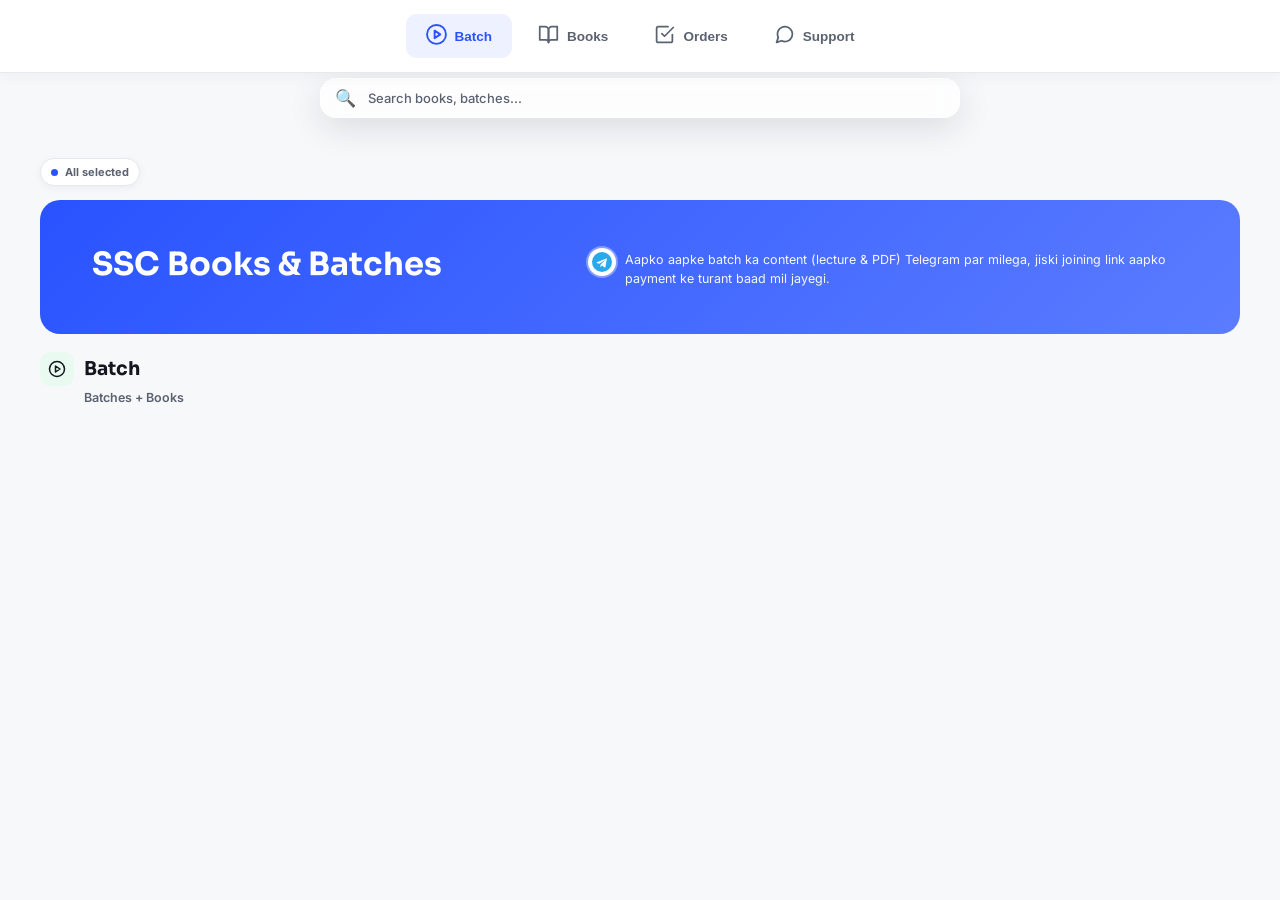
==== index.html @ dd2d9bef "Universal update" ====
<!DOCTYPE html>

<html lang="en">
<head>
<meta charset="utf-8"/>
<meta content="width=device-width, initial-scale=1.0" name="viewport"/>
<title>Sample — App Nav</title>
<link href="https://fonts.googleapis.com" rel="preconnect"/>
<link href="https://fonts.googleapis.com/css2?family=Sora:wght@600;700;800&amp;family=Inter:wght@400;500;600;700&amp;display=swap" rel="stylesheet"/>
<style>
  :root{
    --bg:#f7f8fa; --ink:#14171f; --sub:#5b6270;
    --indigo:#2953ff; --emerald:#12b76a; --line:#e7e9ee; --card:#ffffff;
  }
  *{box-sizing:border-box;}
  body{margin:0;background:var(--bg);color:var(--ink);font-family:'Inter',sans-serif;padding-bottom:76px;}
  h1,h2,h3{font-family:'Sora',sans-serif;}

  .page{display:none; max-width:520px; margin:0 auto; padding:22px 16px;}
  .page.active{display:block;}

  /* HOME */
  .hero{
    background:linear-gradient(135deg,var(--indigo),#5b7cff);
    border-radius:20px; padding:26px 20px; color:#fff; margin-bottom:18px;
  }
  .hero h1{font-size:22px;margin:0 0 6px;}
  .hero p{font-size:13px;opacity:0.9;margin:0;}
  .hero-note{display:flex;align-items:flex-start;gap:9px;margin-top:2px;}
  .hero-note .hero-note-icon{
    width:28px;height:28px;flex-shrink:0;border-radius:50%;
    background:#fff;display:flex;align-items:center;justify-content:center;
    box-shadow:0 0 0 2px rgba(255,255,255,.35);
  }
  .hero-note .hero-note-icon svg{width:20px;height:20px;display:block;}
  .hero-note span{font-size:12.5px;line-height:1.5;opacity:0.95;padding-top:3px;}
  .quick-row{display:flex;gap:10px;margin-top:16px;}
  .quick-card{
    flex:1; background:#fff; border:1px solid var(--line); border-radius:14px;
    padding:14px; text-align:center; text-decoration:none; color:var(--ink);
  }
  .quick-card .n{font-family:'Sora',sans-serif;font-weight:800;font-size:20px;}
  .quick-card .l{font-size:11px;color:var(--sub);font-weight:600;}

  /* SECTION HEAD */
  .section-head{display:flex;align-items:center;gap:10px;margin-bottom:4px;}
  .icon-badge{width:34px;height:34px;border-radius:10px;display:flex;align-items:center;justify-content:center;font-size:16px;flex-shrink:0;}
  .icon-badge.books{background:#eef1ff;}
  .icon-badge.batches{background:#e9faf1;}
  .icon-badge.orders{background:#fff3e0;color:#c2410c;}
  .order-card{background:#fff;border:1px solid var(--line);border-radius:14px;padding:12px;margin-bottom:10px;}
  .order-card .row{display:flex;gap:10px;}
  .order-card .thumb{width:42px;height:42px;border-radius:10px;background:#eef1ff;display:flex;align-items:center;justify-content:center;flex-shrink:0;color:var(--indigo);}
  .order-card .info{flex:1;min-width:0;}
  .order-card .info .n{font-size:13px;font-weight:700;white-space:nowrap;overflow:hidden;text-overflow:ellipsis;}
  .order-card .info .m{font-size:11.5px;color:var(--sub);margin-top:2px;}
  .order-pill{font-size:10.5px;font-weight:700;padding:4px 10px;border-radius:20px;height:fit-content;white-space:nowrap;}
  .order-pill.pending{background:#FEF3C7;color:#92400E;}
  .order-pill.approved{background:#D1FAE5;color:#047857;}
  .order-pill.rejected{background:#FEE2E2;color:#991B1B;}
  .order-join-btn{width:100%;margin-top:10px;background:var(--indigo);color:#fff;border:none;display:flex;align-items:center;justify-content:center;gap:6px;font-size:12.5px;font-weight:700;padding:9px;border-radius:10px;text-decoration:none;font-family:'Sora',sans-serif;}
  .section-head h2{font-size:19px;margin:0;}
  .section-sub{font-size:12.5px;color:var(--sub);font-weight:600;margin:2px 0 14px 44px;}

  .grid{display:grid;grid-template-columns:repeat(auto-fill,minmax(170px,1fr));gap:14px;}
  .card{background:var(--card);border:1px solid var(--line);border-radius:16px;overflow:hidden;box-shadow:0 1px 2px rgba(20,23,31,0.04);}
  .card img{width:100%;aspect-ratio:5/7;object-fit:cover;display:block;}
  .card.wide img{aspect-ratio:16/9;}
  .body{padding:12px 14px 14px;}
  .by{display:none;}
  .card h3{display:none;}
  .price-row{display:flex;align-items:center;justify-content:space-between;margin-bottom:10px;}
  .price{font-family:'Sora',sans-serif;font-weight:800;font-size:17px;}
  .price.b{color:var(--indigo);}
  .price.t{color:var(--emerald);}
  .btn-row{display:flex;gap:6px;}
  .btn{flex:1;text-align:center;text-decoration:none;font-size:12px;font-weight:700;padding:9px 4px;border-radius:10px;}
  .btn-demo{background:#f1f2f6;color:var(--ink);}
  .btn-buy.b{background:var(--indigo);color:#fff;}
  .btn-buy.t{background:var(--emerald);color:#fff;}

  /* SUPPORT PAGE */
  .support-card{background:#fff;border:1px solid var(--line);border-radius:18px;padding:22px;text-align:center;}
  .support-card .emoji{font-size:34px;margin-bottom:10px;}
  .support-card h2{font-size:18px;margin:0 0 6px;}
  .support-card p{font-size:13px;color:var(--sub);margin:0 0 18px;}
  .support-btn{
    display:inline-block; background:var(--ink); color:#fff; text-decoration:none;
    padding:13px 26px; border-radius:12px; font-weight:700; font-size:14px;
  }

  /* BOTTOM NAV — Instagram/YouTube style */
  .navbar{
    position:fixed; left:0; right:0; bottom:0; background:#fff;
    border-top:1px solid var(--line); display:flex; z-index:10;
    padding:8px 4px calc(8px + env(safe-area-inset-bottom));
  }
  .nav-btn{
    flex:1; background:none; border:none; display:flex; flex-direction:column;
    align-items:center; gap:3px; padding:7px 8px 6px; cursor:pointer; color:var(--sub);
    position:relative; border-radius:14px; margin:0 4px; transition:all .18s ease;
  }
  .nav-btn .ic{font-size:20px; line-height:1; transition:transform .18s ease;}
  .nav-btn .lb{font-size:10.5px; font-weight:700; transition:font-weight .18s ease;}
  .nav-btn.active{color:var(--indigo); background:#eef1ff;}
  .nav-btn.active .ic{transform:scale(1.08);}
  .nav-btn.active .lb{font-weight:800;}
  .nav-btn.active::after{
    content:""; position:absolute; left:50%; bottom:3px; transform:translateX(-50%);
    width:22px; height:3px; border-radius:99px; background:currentColor;
  }
  .section-status{
    display:inline-flex; align-items:center; gap:7px; margin:0 0 14px; padding:6px 10px;
    border-radius:999px; background:#fff; border:1px solid var(--line);
    color:var(--sub); font-size:11px; font-weight:700; box-shadow:0 2px 8px rgba(20,23,31,.05);
  }
  .section-status .dot{width:7px;height:7px;border-radius:50%;background:var(--indigo);}

  /* TOP SEARCH BAR */
  .top-search{
    position:fixed;
    top:12px;
    left:50%;
    transform:translateX(-50%);
    width:min(520px,calc(100% - 24px));
    z-index:100;
    display:flex;
    align-items:center;
    gap:10px;
    padding:10px 14px;
    background:rgba(255,255,255,0.72);
    border:1px solid rgba(255,255,255,0.55);
    border-radius:16px;
    box-shadow:0 8px 30px rgba(20,23,31,0.10);
    backdrop-filter:blur(14px);
    -webkit-backdrop-filter:blur(14px);
  }
  .top-search .search-icon{font-size:17px;line-height:1;}
  .top-search input{
    width:100%;
    border:0;
    outline:0;
    background:transparent;
    color:var(--ink);
    font:500 13px 'Inter',sans-serif;
  }
  .top-search input::placeholder{color:var(--sub);}
  .page{padding-top:78px;}

  .btn-demo.disabled{opacity:.55;cursor:not-allowed;pointer-events:none;}

  /* HOME BATCH LAYOUT */
  #page-home .home-batches-grid{margin-top:4px;}
  #page-home .home-batches-grid .body .by,
  #page-home .home-batches-grid .body h3{display:none;}
  #page-home .home-batches-grid .card img{aspect-ratio:auto;height:auto;}
  #page-home .home-batches-grid .body{padding:10px 12px 12px;}

  .all-batches-grid{margin-top:4px;}
  .all-books-section{margin-top:24px;}
  .all-books-section .grid{margin-top:4px;}

  .book-card img{width:100%;aspect-ratio:3/4;object-fit:cover;display:block;}
  .book-card .body{padding:12px 14px 14px;}
  .book-card h3{display:none;}

  /* BOOK NAME DIRECTLY BELOW IMAGE */
  .book-card .by{display:none;}
  .book-card .body{padding-top:12px;}
  .book-card h3{font-size:13.5px;line-height:1.4;margin:0 0 10px;font-weight:700;}

  /* SUPPORT PAGE — FAQ + Contact */
  #page-support .faq-item{background:#fff;border:1px solid var(--line);border-radius:14px;margin-bottom:10px;overflow:hidden;}
  #page-support .faq-question{display:flex;align-items:center;justify-content:space-between;padding:14px 16px;font-size:13.5px;font-weight:700;cursor:pointer;}
  #page-support .faq-question svg{width:17px;height:17px;flex-shrink:0;color:var(--indigo);transition:transform .2s ease;}
  #page-support .faq-item.open .faq-question svg{transform:rotate(180deg);}
  #page-support .faq-answer{max-height:0;overflow:hidden;transition:max-height .25s ease;}
  #page-support .faq-item.open .faq-answer{max-height:300px;}
  #page-support .faq-answer-inner{padding:0 16px 14px;font-size:12.5px;color:var(--sub);line-height:1.5;}
  #page-support .contact-card{background:#fff;border:1px solid var(--line);border-radius:16px;padding:20px 18px;text-align:center;margin-top:20px;}
  #page-support .contact-card h2{font-size:16px;margin:0 0 6px;}
  #page-support .contact-card p{font-size:13px;color:var(--sub);margin:0 0 16px;}
  #page-support .contact-btn{display:inline-flex;align-items:center;justify-content:center;gap:8px;background:#F97316;color:#fff;font-family:'Sora',sans-serif;font-weight:700;font-size:14px;padding:13px 26px;border-radius:24px;text-decoration:none;width:100%;box-sizing:border-box;}
  #page-support .contact-btn:active{transform:scale(0.98);}
  #page-support .contact-btn svg{width:16px;height:16px;flex-shrink:0;}


  /* CARD VISUAL FEEDBACK */
  .card{
    position:relative;
    cursor:pointer;
    transition:transform .18s ease, box-shadow .18s ease, border-color .18s ease;
  }
  .card img{transition:transform .22s ease, filter .22s ease;}
  .card:hover{
    transform:translateY(-5px);
    box-shadow:0 10px 26px rgba(20,23,31,.14);
    border-color:rgba(41,83,255,.28);
  }
  .card:hover img{transform:scale(1.025);filter:brightness(.96);}
  .card:active{transform:translateY(-1px) scale(.99);}
  .card::after{
    content:'View';
    position:absolute;
    top:10px;
    right:10px;
    padding:6px 9px;
    border-radius:999px;
    background:rgba(20,23,31,.78);
    color:#fff;
    font:700 10px 'Inter',sans-serif;
    opacity:0;
    transform:translateY(-4px);
    transition:opacity .18s ease, transform .18s ease;
    pointer-events:none;
    backdrop-filter:blur(8px);
    -webkit-backdrop-filter:blur(8px);
  }
  .card:hover::after,.card:focus-within::after{opacity:1;transform:translateY(0);}
  @media (hover:none){
    .card:active{box-shadow:0 8px 22px rgba(20,23,31,.14);border-color:rgba(41,83,255,.28);}
    .card:active img{transform:scale(1.02);}
  }


  /* BUTTON INTERACTION FEEDBACK */
  .btn{
    transition:transform .16s ease, box-shadow .16s ease, filter .16s ease;
    cursor:pointer;
    position:relative;
    overflow:hidden;
  }
  .btn:hover{
    transform:translateY(-2px) scale(1.02);
    box-shadow:0 7px 16px rgba(20,23,31,.16);
    filter:brightness(1.04);
  }
  .btn:active{
    transform:translateY(1px) scale(.97);
    box-shadow:0 2px 7px rgba(20,23,31,.12);
    filter:brightness(.98);
  }
  .btn:focus-visible{
    outline:3px solid rgba(41,83,255,.25);
    outline-offset:2px;
  }
  .btn::after{
    content:"";
    position:absolute;
    inset:0;
    background:rgba(255,255,255,.16);
    opacity:0;
    transition:opacity .16s ease;
    pointer-events:none;
  }
  .btn:hover::after{opacity:1;}


  /* BATCH CARD PRESENTATION */
  #page-all .grid{grid-template-columns:repeat(2,minmax(0,1fr));gap:14px;}
  #page-all .batch-card{transition:transform .18s ease,box-shadow .18s ease,border-color .18s ease;}
  #page-all .batch-card:hover{transform:translateY(-3px);box-shadow:0 10px 24px rgba(20,23,31,.12);border-color:#d9deea;}
  #page-all .batch-card img.batch-cover{width:100%;aspect-ratio:16/9;object-fit:cover;object-position:center;display:block;background:#1f1b1d;}
  #page-all .batch-card .body{padding:11px 14px 14px;}
  #page-all .batch-card .by{display:block;font-size:10px;color:var(--sub);font-weight:600;letter-spacing:.02em;margin-bottom:3px;}
  #page-all .batch-card h3{display:block;font-size:14px;line-height:1.35;margin:0 0 5px;font-family:'Sora',sans-serif;}
  #page-all .batch-card .batch-desc{font-size:11px;line-height:1.35;color:var(--sub);min-height:30px;margin-bottom:10px;}
  @media(max-width:380px){#page-all .grid{gap:10px;}#page-all .batch-card .body{padding:9px 10px 11px;}#page-all .batch-card h3{font-size:12.5px;}#page-all .batch-card .batch-desc{font-size:10px;}}

  /* MOBILE BATCH LAYOUT — books remain unchanged */
  @media (max-width: 600px){
    #page-all .all-batches-grid .grid{
      grid-template-columns:1fr;
      gap:18px;
    }
    #page-all .all-batches-grid .batch-card{
      width:100%;
      border-radius:18px;
      box-shadow:0 2px 8px rgba(20,23,31,.08);
    }
    #page-all .all-batches-grid .batch-card img.batch-cover{
      aspect-ratio:16/9;
      object-fit:cover;
    }
    #page-all .all-batches-grid .batch-card .body{
      padding:14px 16px 16px;
    }
    #page-all .all-batches-grid .batch-card .by{
      font-size:11px;
      margin-bottom:6px;
      color:#6b7280;
    }
    #page-all .all-batches-grid .batch-card h3{
      font-size:17px;
      line-height:1.35;
      margin-bottom:7px;
    }
    #page-all .all-batches-grid .batch-card .batch-desc{
      font-size:13px;
      line-height:1.5;
      min-height:0;
      margin-bottom:12px;
    }
    #page-all .all-batches-grid .batch-card .price-row{
      margin-bottom:12px;
    }
    #page-all .all-batches-grid .batch-card .price{
      font-size:18px;
    }
    #page-all .all-batches-grid .batch-card .btn-row{
      gap:8px;
    }
    #page-all .all-batches-grid .batch-card .btn{
      padding:10px 6px;
      border-radius:10px;
      font-size:12px;
    }
    #page-all .all-batches-grid .batch-card::before{
      content:'PAID';
      position:absolute;
      top:calc(16px + 0px);
      right:12px;
      z-index:2;
      padding:6px 10px;
      border-radius:999px;
      background:rgba(41,83,255,.9);
      color:#fff;
      font:800 10px 'Inter',sans-serif;
      letter-spacing:.02em;
      box-shadow:0 4px 10px rgba(20,23,31,.14);
    }
  }


  /* ENHANCED BATCH ANIMATIONS — books unchanged */
  #page-all .all-batches-grid .batch-card{
    will-change:transform,box-shadow;
    animation:batchIn .55s cubic-bezier(.2,.8,.2,1) both;
  }
  #page-all .all-batches-grid .batch-card:nth-child(2){animation-delay:.05s;}
  #page-all .all-batches-grid .batch-card:nth-child(3){animation-delay:.10s;}
  #page-all .all-batches-grid .batch-card:nth-child(4){animation-delay:.15s;}
  #page-all .all-batches-grid .batch-card:nth-child(5){animation-delay:.20s;}
  #page-all .all-batches-grid .batch-card:nth-child(6){animation-delay:.25s;}
  #page-all .all-batches-grid .batch-card:nth-child(7){animation-delay:.30s;}
  #page-all .all-batches-grid .batch-card:nth-child(8){animation-delay:.35s;}
  #page-all .all-batches-grid .batch-card:nth-child(9){animation-delay:.40s;}
  #page-all .all-batches-grid .batch-card:nth-child(10){animation-delay:.45s;}
  #page-all .all-batches-grid .batch-card:nth-child(11){animation-delay:.50s;}

  @keyframes batchIn{
    from{opacity:0;transform:translateY(18px) scale(.975);}
    to{opacity:1;transform:translateY(0) scale(1);}
  }

  #page-all .all-batches-grid .batch-card:hover{
    transform:translateY(-7px) scale(1.012);
    box-shadow:0 16px 34px rgba(20,23,31,.16),0 2px 7px rgba(41,83,255,.08);
    border-color:rgba(41,83,255,.34);
  }
  #page-all .all-batches-grid .batch-card:active{
    transform:translateY(-2px) scale(.985);
    transition-duration:.08s;
  }

  #page-all .all-batches-grid .batch-card img.batch-cover{
    transition:transform .45s cubic-bezier(.2,.8,.2,1),filter .35s ease;
  }
  #page-all .all-batches-grid .batch-card:hover img.batch-cover{
    transform:scale(1.045);
    filter:saturate(1.08) brightness(1.02);
  }

  /* Make the PAID badge feel alive without being distracting */
  @media (max-width:600px){
    #page-all .all-batches-grid .batch-card::before{
      transition:transform .25s ease,box-shadow .25s ease;
    }
    #page-all .all-batches-grid .batch-card:hover::before,
    #page-all .all-batches-grid .batch-card:active::before{
      transform:scale(1.06);
      box-shadow:0 6px 16px rgba(41,83,255,.28);
    }
  }

  /* Button micro-interactions for batch cards only */
  #page-all .all-batches-grid .batch-card .btn{
    transition:transform .18s cubic-bezier(.2,.8,.2,1),box-shadow .18s ease,filter .18s ease;
  }
  #page-all .all-batches-grid .batch-card .btn:hover{
    transform:translateY(-2px) scale(1.025);
    box-shadow:0 8px 18px rgba(20,23,31,.17);
  }
  #page-all .all-batches-grid .batch-card .btn:active{
    transform:translateY(1px) scale(.96);
    box-shadow:0 2px 6px rgba(20,23,31,.12);
  }

  @media (prefers-reduced-motion: reduce){
    #page-all .all-batches-grid .batch-card,
    #page-all .all-batches-grid .batch-card img.batch-cover,
    #page-all .all-batches-grid .batch-card .btn{animation:none!important;transition:none!important;}
    #page-all .all-batches-grid .batch-card .batch-cover-wrap::after{display:none;}
  }


/* BOOKS PAGE — intentionally isolated from batches */
#page-books .section-head{margin-top:2px;}
#page-books .section-sub{margin-bottom:14px;}
#page-books > .grid{
  display:grid;
  grid-template-columns:repeat(2,minmax(0,1fr));
  gap:14px;
  align-items:start;
}
#page-books .book-card{
  position:relative;
  border-radius:16px;
  background:#fff;
  border:1px solid #e1e4ea;
  box-shadow:0 2px 7px rgba(20,23,31,.06);
  overflow:hidden;
  transition:transform .22s ease,box-shadow .22s ease,border-color .22s ease;
}
#page-books .book-card .free-ribbon{
  position:absolute;
  top:10px;
  left:-32px;
  transform:rotate(-45deg);
  background:linear-gradient(135deg,#10B981 0%,#059669 100%);
  color:#fff;
  font-size:10.5px;
  font-weight:800;
  letter-spacing:.4px;
  padding:3px 38px;
  z-index:2;
  box-shadow:0 2px 6px rgba(16,185,129,.35);
}
#page-books .book-card .free-price{color:#059669;}
#page-books .book-card:hover{
  transform:translateY(-4px);
  box-shadow:0 12px 26px rgba(20,23,31,.13);
  border-color:#cfd5df;
}
#page-books .book-card img{
  width:100%;
  aspect-ratio:3/4;
  object-fit:cover;
  display:block;
  background:#f5f6f8;
  transition:transform .28s ease,filter .28s ease;
}
#page-books .book-card:hover img{transform:scale(1.025);filter:saturate(1.04);}
#page-books .book-card .body{padding:11px 12px 12px;}
#page-books .book-card .by{
  display:block;
  font-size:10.5px;
  line-height:1.2;
  color:#69707d;
  font-weight:600;
  margin:0 0 5px;
  text-transform:uppercase;
  letter-spacing:.2px;
}
#page-books .book-card h3{
  display:block;
  font-size:13.5px;
  line-height:1.38;
  color:#171a21;
  margin:0 0 10px;
  font-weight:750;
  min-height:37px;
}
#page-books .book-card .price-row{margin-bottom:10px;}
#page-books .book-card .price{font-size:17px;color:#2f57ff;}
#page-books .book-card .btn-row{gap:7px;}
#page-books .book-card .btn{
  padding:9px 5px;
  border-radius:10px;
  font-size:12px;
  transition:transform .16s ease,box-shadow .16s ease,filter .16s ease;
}
#page-books .book-card .btn:hover{transform:translateY(-2px);box-shadow:0 7px 14px rgba(20,23,31,.12);filter:brightness(1.02);}
#page-books .book-card .btn:active{transform:translateY(1px) scale(.97);box-shadow:none;}
@media(max-width:380px){
  #page-books > .grid{gap:10px;}
  #page-books .book-card .body{padding:10px 10px 11px;}
  #page-books .book-card h3{font-size:12.5px;min-height:35px;}
  #page-books .book-card .by{font-size:9.5px;}
  #page-books .book-card .btn{font-size:11.5px;padding:8px 4px;}
}
@media(prefers-reduced-motion:reduce){
  #page-books .book-card,#page-books .book-card img,#page-books .book-card .btn{transition:none!important;}
}



  /* ===== Modern touch-ups ===== */
  * { -webkit-tap-highlight-color: transparent; }
  body{ -webkit-font-smoothing:antialiased; }
  .btn-demo, .btn-buy{ min-height:40px; display:flex; align-items:center; justify-content:center; }
  .card{ box-shadow:0 1px 3px rgba(20,23,31,.06); }
  .top-search{ box-shadow:0 10px 34px rgba(20,23,31,0.12); }
  .navbar{ box-shadow:0 -6px 20px rgba(20,23,31,.06); }

  /* ===== PDF Demo Modal (mobile-first, full-screen) ===== */
  .pdf-modal-overlay{
    position:fixed; inset:0; z-index:1000;
    background:#0c0d10;
    display:none;
    opacity:0;
    transition:opacity .22s ease;
  }
  .pdf-modal-overlay.open{ display:block; }
  .pdf-modal-overlay.show{ opacity:1; }

  .pdf-modal-header{
    position:fixed; top:0; left:0; right:0; z-index:1002;
    display:flex; align-items:center; gap:10px;
    padding:calc(10px + env(safe-area-inset-top)) 14px 10px;
    background:linear-gradient(to bottom, rgba(12,13,16,.92), rgba(12,13,16,.0));
    pointer-events:none;
  }
  .pdf-modal-close{
    pointer-events:auto;
    width:40px; height:40px; border-radius:50%;
    background:rgba(255,255,255,.14);
    backdrop-filter:blur(10px);
    -webkit-backdrop-filter:blur(10px);
    border:1px solid rgba(255,255,255,.18);
    color:#fff; font-size:20px; line-height:1;
    display:flex; align-items:center; justify-content:center;
    cursor:pointer;
    transition:transform .15s ease, background .15s ease;
  }
  .pdf-modal-close:active{ transform:scale(.92); background:rgba(255,255,255,.28); }
  .pdf-modal-title{
    pointer-events:auto;
    color:#fff; font:700 12.5px 'Inter',sans-serif;
    background:rgba(255,255,255,.10);
    border:1px solid rgba(255,255,255,.14);
    padding:8px 12px; border-radius:999px;
    backdrop-filter:blur(10px); -webkit-backdrop-filter:blur(10px);
    max-width:70%;
    overflow:hidden; text-overflow:ellipsis; white-space:nowrap;
  }

  .pdf-modal-body{
    position:absolute; inset:0;
    overflow-y:auto;
    -webkit-overflow-scrolling:touch;
    padding:calc(64px + env(safe-area-inset-top)) 0 calc(24px + env(safe-area-inset-bottom));
    scroll-behavior:smooth;
  }
  .pdf-page-wrap{
    max-width:720px; margin:0 auto 10px; padding:0 8px;
    position:relative;
  }
  .pdf-page-wrap img{
    width:100%; height:auto; display:block;
    border-radius:10px;
    background:#1a1b1f;
    box-shadow:0 4px 18px rgba(0,0,0,.35);
  }
  .pdf-page-num{
    position:absolute; bottom:10px; right:18px;
    background:rgba(0,0,0,.55); color:#fff;
    font:700 11px 'Inter',sans-serif;
    padding:4px 9px; border-radius:999px;
    backdrop-filter:blur(6px);
  }
  .pdf-modal-loading{
    color:#cfd2d8; text-align:center; padding:40px 20px;
    font:600 13px 'Inter',sans-serif;
  }
  .pdf-modal-footer-note{
    text-align:center; color:#8a8f99; font:600 11.5px 'Inter',sans-serif;
    padding:14px 20px 6px;
  }

  /* ===== Welcome Popup (shown on first visit) ===== */
  .welcome-modal-overlay{
    position:fixed; inset:0; z-index:1100;
    background:rgba(20,23,31,.55);
    display:none;
    align-items:center; justify-content:center;
    opacity:0;
    padding:20px;
    transition:opacity .22s ease;
  }
  .welcome-modal-overlay.open{ display:flex; }
  .welcome-modal-overlay.show{ opacity:1; }
  .welcome-modal-card{
    position:relative;
    width:100%; max-width:420px;
    background:#fff;
    border-radius:22px;
    padding:34px 26px 26px;
    text-align:center;
    box-shadow:0 24px 60px rgba(20,23,31,.28);
    transform:translateY(10px) scale(.98);
    transition:transform .22s ease;
  }
  .welcome-modal-overlay.show .welcome-modal-card{ transform:translateY(0) scale(1); }
  .welcome-modal-close{
    position:absolute; top:14px; right:14px;
    width:32px; height:32px; border-radius:50%;
    background:#f1f2f6; border:none; color:#4b5160;
    font-size:16px; line-height:1; cursor:pointer;
    display:flex; align-items:center; justify-content:center;
    transition:background .15s ease, transform .15s ease;
  }
  .welcome-modal-close:active{ transform:scale(.92); background:#e7e9ee; }
  .welcome-modal-icon{
    width:76px; height:76px; margin:0 auto 20px;
    border-radius:50%;
    background:#29a9eb;
    display:flex; align-items:center; justify-content:center;
    box-shadow:0 0 0 5px #eef6fd;
  }
  .welcome-modal-icon svg{ width:36px; height:36px; }
  .welcome-modal-text{
    font:500 15px/1.55 'Inter',sans-serif;
    color:var(--ink);
    margin:0 0 22px;
  }
  .welcome-modal-check{
    display:inline-flex; align-items:center; gap:9px;
    font:600 13px 'Inter',sans-serif; color:var(--sub);
    cursor:pointer; user-select:none;
  }
  .welcome-modal-check input{
    width:18px; height:18px; margin:0;
    accent-color:var(--indigo); cursor:pointer;
  }

</style>
<style id="books-visibility-fix">
/* FINAL BOOKS-ONLY VISIBILITY FIX — does not affect batches */
#page-books > .grid { display:grid !important; grid-template-columns:repeat(2,minmax(0,1fr)) !important; gap:14px !important; }
#page-books .book-card { display:block !important; overflow:hidden !important; background:#fff !important; }
#page-books .book-card .body { display:block !important; visibility:visible !important; opacity:1 !important; padding:12px 12px 14px !important; }
#page-books .book-card .by { display:block !important; visibility:visible !important; opacity:1 !important; color:#6b7280 !important; font-size:11px !important; line-height:1.25 !important; font-weight:700 !important; margin:0 0 5px !important; text-transform:uppercase !important; letter-spacing:.25px !important; }
#page-books .book-card h3 { display:block !important; visibility:visible !important; opacity:1 !important; color:#171a21 !important; font-size:14px !important; line-height:1.4 !important; font-weight:750 !important; margin:0 0 10px !important; min-height:39px !important; }
#page-books .book-card .price-row { display:flex !important; visibility:visible !important; margin-bottom:10px !important; }
#page-books .book-card .price { display:inline-block !important; visibility:visible !important; opacity:1 !important; color:#2f57ff !important; font-size:18px !important; font-weight:800 !important; }
#page-books .book-card .btn-row { display:flex !important; visibility:visible !important; }
@media (max-width:600px){
  #page-books > .grid { grid-template-columns:repeat(2,minmax(0,1fr)) !important; gap:10px !important; }
  #page-books .book-card .body { padding:10px !important; }
  #page-books .book-card .by { font-size:9.5px !important; }
  #page-books .book-card h3 { font-size:12.5px !important; min-height:35px !important; }
}
</style>

<style id="books-name-force-fix">
#page-books .book-meta-force{display:block !important;padding:11px 12px 0 !important;background:#fff !important;}
#page-books .book-cat-force{display:block !important;color:#69707d !important;font:700 10px/1.25 Arial,sans-serif !important;text-transform:uppercase !important;letter-spacing:.25px !important;margin:0 0 5px !important;}
#page-books .book-name-force{display:block !important;color:#171a21 !important;font:700 14px/1.4 Arial,sans-serif !important;margin:0 0 8px !important;overflow:visible !important;visibility:visible !important;opacity:1 !important;}
#page-books .book-card .body .by,#page-books .book-card .body h3{display:none !important;}
@media(max-width:600px){#page-books .book-meta-force{padding:10px 10px 0 !important;}#page-books .book-cat-force{font-size:9px !important;}#page-books .book-name-force{font-size:12.5px !important;line-height:1.35 !important;margin-bottom:7px !important;}}
</style>
<style id="search-hide-fix">
/* SEARCH FIX — higher specificity so this wins over the books-visibility-fix !important rule above */
#page-books .book-card.search-hide{display:none !important;}
.batch-card.search-hide{display:none !important;}
.faq-item.search-hide{display:none !important;}
</style>
<link rel="stylesheet" href="css/desktop.css">
</head>
<body><div class="top-search"><span class="search-icon">🔍</span><input autocomplete="off" id="globalSearch" placeholder="Search books, batches..." type="search"/></div><div class="page active" id="page-all">
<div class="section-status" data-status="all"><span class="dot"></span>All selected</div>
<div class="hero">
<h1>SSC Books &amp; Batches</h1>
<div class="hero-note"><div class="hero-note-icon"><svg viewBox="0 0 240 240" xmlns="http://www.w3.org/2000/svg"><circle cx="120" cy="120" r="120" fill="#29a9eb"/><path d="M180 72l-19 108c-1.4 6.3-5.2 7.9-10.6 4.9l-29.3-21.6-14.1 13.6c-1.6 1.6-2.9 2.9-5.9 2.9l2.1-30 54.7-49.4c2.4-2.1-.5-3.3-3.7-1.2l-67.6 42.6-29.1-9.1c-6.3-2-6.4-6.3 1.3-9.3l113.9-43.9c5.3-1.9 9.9 1.3 8.3 12.5z" fill="#fff"/></svg></div><span>Aapko aapke batch ka content (lecture &amp; PDF) Telegram par milega, jiski joining link aapko payment ke turant baad mil jayegi.</span></div>
</div>
<div class="section-head"><div class="icon-badge batches"><svg xmlns="http://www.w3.org/2000/svg" width="18" height="18" viewBox="0 0 24 24" fill="none" stroke="currentColor" stroke-width="2" stroke-linecap="round" stroke-linejoin="round"><circle cx="12" cy="12" r="10"></circle><polygon points="10 8 16 12 10 16 10 8"></polygon></svg></div><h2>Batch</h2></div>
<div class="section-sub">Batches + Books</div>
<div class="all-batches-grid"><div class="grid" id="batchesGrid"></div></div>
</div><div class="page" id="page-books"><div class="section-head"><div class="icon-badge books"><svg xmlns="http://www.w3.org/2000/svg" width="18" height="18" viewBox="0 0 24 24" fill="none" stroke="currentColor" stroke-width="2" stroke-linecap="round" stroke-linejoin="round"><path d="M2 3h6a4 4 0 0 1 4 4v14a3 3 0 0 0-3-3H2z"></path><path d="M22 3h-6a4 4 0 0 0-4 4v14a3 3 0 0 1 3-3h7z"></path></svg></div><h2>Books</h2></div><div class="section-sub">21 books · ₹20 flat</div><div class="grid" id="booksGrid"></div></div><div class="page" id="page-orders"><div class="section-head"><div class="icon-badge orders"><svg xmlns="http://www.w3.org/2000/svg" width="18" height="18" viewBox="0 0 24 24" fill="none" stroke="currentColor" stroke-width="2" stroke-linecap="round" stroke-linejoin="round"><path d="M9 11l3 3L22 4"></path><path d="M21 12v7a2 2 0 0 1-2 2H5a2 2 0 0 1-2-2V5a2 2 0 0 1 2-2h11"></path></svg></div><h2>My Orders</h2></div><div id="ordersAccountBar" style="display:none;align-items:center;gap:10px;background:#fff;border:1px solid var(--line);border-radius:16px;padding:10px 14px;margin-bottom:14px;cursor:pointer;"><img id="ordersAccountPhoto" src="" alt="" style="width:38px;height:38px;border-radius:50%;object-fit:cover;flex-shrink:0;border:1px solid var(--line);background:var(--bg);"><div style="min-width:0;flex:1;"><div style="font-size:10.5px;color:var(--sub);margin-bottom:1px;">Signed in as</div><div id="ordersAccountName" style="font-size:13px;font-weight:700;color:var(--ink);white-space:nowrap;overflow:hidden;text-overflow:ellipsis;"></div><div id="ordersAccountEmail" style="font-size:11.5px;color:var(--sub);white-space:nowrap;overflow:hidden;text-overflow:ellipsis;"></div></div></div><div id="ordersSignedOut" style="text-align:center;padding:30px 16px;background:#fff;border:1px solid var(--line);border-radius:16px;"><p style="font-size:13px;color:var(--sub);margin:0 0 14px;">Apne orders dekhne ke liye sign in karein</p><button id="ordersSignInBtn" style="display:inline-flex;align-items:center;gap:8px;background:var(--indigo);color:#fff;border:none;font-family:'Sora',sans-serif;font-weight:700;font-size:13px;padding:11px 22px;border-radius:24px;cursor:pointer;"><svg width="16" height="16" viewBox="0 0 48 48"><path fill="#FFC107" d="M43.6 20.5H42V20H24v8h11.3C33.7 32.7 29.3 36 24 36c-6.6 0-12-5.4-12-12s5.4-12 12-12c3.1 0 5.8 1.1 8 3l6-6C34.5 5.1 29.5 3 24 3 12.4 3 3 12.4 3 24s9.4 21 21 21 21-9.4 21-21c0-1.4-.1-2.4-.4-3.5z"></path><path fill="#FF3D00" d="M6.3 14.7l6.6 4.8C14.5 15.9 18.9 13 24 13c3.1 0 5.8 1.1 8 3l6-6C34.5 6.1 29.5 4 24 4c-7.7 0-14.4 4.4-17.7 10.7z"></path><path fill="#4CAF50" d="M24 44c5.2 0 10-2 13.6-5.2l-6.3-5.3C29.3 35.6 26.8 36.5 24 36.5c-5.3 0-9.7-3.4-11.3-8.1l-6.5 5C9.6 39.5 16.3 44 24 44z"></path><path fill="#1976D2" d="M43.6 20.5H42V20H24v8h11.3c-.8 2.3-2.3 4.3-4.2 5.7l6.3 5.3C40.9 36.6 44 30.9 44 24c0-1.4-.1-2.4-.4-3.5z"></path></svg>Sign in with Google</button></div><div id="ordersLoading" style="display:none;text-align:center;padding:30px;color:var(--sub);font-size:13px;">Loading orders...</div><div id="ordersEmpty" style="display:none;text-align:center;padding:30px;color:var(--sub);font-size:13px;">Abhi tak koi order nahi hai</div><div id="ordersList"></div></div><div class="page" id="page-support">
<div class="section-status" data-status="support"><span class="dot"></span>Support selected</div>
<div class="section-head"><div class="icon-badge books"><svg xmlns="http://www.w3.org/2000/svg" width="18" height="18" viewBox="0 0 24 24" fill="none" stroke="currentColor" stroke-width="2" stroke-linecap="round" stroke-linejoin="round"><circle cx="12" cy="12" r="10"></circle><path d="M9.09 9a3 3 0 015.83 1c0 2-3 3-3 3"></path><line x1="12" y1="17" x2="12.01" y2="17"></line></svg></div><h2>Support</h2></div>
<div class="section-sub">Common sawaalon ke jawab, ya seedha humse baat karein</div>

<div class="faq-item">
  <div class="faq-question" onclick="this.parentElement.classList.toggle('open')">
    Payment karne ke baad access kab milega?
    <svg viewBox="0 0 24 24" fill="none" stroke="currentColor" stroke-width="2" stroke-linecap="round" stroke-linejoin="round"><polyline points="6 9 12 15 18 9"/></svg>
  </div>
  <div class="faq-answer"><div class="faq-answer-inner">Screenshot verify hone ke baad turant access mil jata hai — usually kuch hi minutes mein. Agar zyada time lage, Contact Us se sampark karein.</div></div>
</div>

<div class="faq-item">
  <div class="faq-question" onclick="this.parentElement.classList.toggle('open')">
    Invite link kaam nahi kar raha?
    <svg viewBox="0 0 24 24" fill="none" stroke="currentColor" stroke-width="2" stroke-linecap="round" stroke-linejoin="round"><polyline points="6 9 12 15 18 9"/></svg>
  </div>
  <div class="faq-answer"><div class="faq-answer-inner">Invite link ek baar use ke liye hota hai. Agar expire ho gaya ho, apna order ID ke saath Contact Us se sampark karein — naya link mil jayega.</div></div>
</div>

<div class="faq-item">
  <div class="faq-question" onclick="this.parentElement.classList.toggle('open')">
    Payment ke liye kaunse tareeke available hain?
    <svg viewBox="0 0 24 24" fill="none" stroke="currentColor" stroke-width="2" stroke-linecap="round" stroke-linejoin="round"><polyline points="6 9 12 15 18 9"/></svg>
  </div>
  <div class="faq-answer"><div class="faq-answer-inner">Har product page par QR code diya hota hai — kisi bhi UPI app se scan karke payment karein, phir screenshot bhej dein.</div></div>
</div>

<div class="faq-item">
  <div class="faq-question" onclick="this.parentElement.classList.toggle('open')">
    Kya refund ya batch swap ho sakta hai?
    <svg viewBox="0 0 24 24" fill="none" stroke="currentColor" stroke-width="2" stroke-linecap="round" stroke-linejoin="round"><polyline points="6 9 12 15 18 9"/></svg>
  </div>
  <div class="faq-answer"><div class="faq-answer-inner">Verify hone ke baad payment final hai — course swap ya refund possible nahi hai. Order se pehle sahi batch/book confirm kar lein.</div></div>
</div>

<div class="faq-item">
  <div class="faq-question" onclick="this.parentElement.classList.toggle('open')">
    Screenshot upload nahi ho raha?
    <svg viewBox="0 0 24 24" fill="none" stroke="currentColor" stroke-width="2" stroke-linecap="round" stroke-linejoin="round"><polyline points="6 9 12 15 18 9"/></svg>
  </div>
  <div class="faq-answer"><div class="faq-answer-inner">Sirf JPG/PNG format allowed hai. Agar phir bhi issue ho, page reload karke dobara try karein ya Contact Us se batayein.</div></div>
</div>

<div class="contact-card">
<h2>Aur madad chahiye?</h2>
<p>Payment, order, ya kisi bhi issue ke liye humse seedha baat karein.</p>
<a class="contact-btn" href="https://t.me/getmybatchbot" target="_blank">
  <svg viewBox="0 0 24 24" fill="currentColor"><path d="M22 2L2 9.5l7 3 2 7 3-4 5 4L22 2z"/></svg>
  Contact Us
</a>
</div>
</div><div class="navbar">
<button class="nav-btn active" data-page="all" onclick="showPage('all')"><span class="ic"><svg xmlns="http://www.w3.org/2000/svg" width="21" height="21" viewBox="0 0 24 24" fill="none" stroke="currentColor" stroke-width="2" stroke-linecap="round" stroke-linejoin="round"><circle cx="12" cy="12" r="10"></circle><polygon points="10 8 16 12 10 16 10 8"></polygon></svg></span><span class="lb">Batch</span></button>
<button class="nav-btn" data-page="books" onclick="showPage('books')"><span class="ic"><svg xmlns="http://www.w3.org/2000/svg" width="21" height="21" viewBox="0 0 24 24" fill="none" stroke="currentColor" stroke-width="2" stroke-linecap="round" stroke-linejoin="round"><path d="M2 3h6a4 4 0 0 1 4 4v14a3 3 0 0 0-3-3H2z"></path><path d="M22 3h-6a4 4 0 0 0-4 4v14a3 3 0 0 1 3-3h7z"></path></svg></span><span class="lb">Books</span></button>
<button class="nav-btn" data-page="orders" onclick="showPage('orders')"><span class="ic"><svg xmlns="http://www.w3.org/2000/svg" width="21" height="21" viewBox="0 0 24 24" fill="none" stroke="currentColor" stroke-width="2" stroke-linecap="round" stroke-linejoin="round"><path d="M9 11l3 3L22 4"></path><path d="M21 12v7a2 2 0 0 1-2 2H5a2 2 0 0 1-2-2V5a2 2 0 0 1 2-2h11"></path></svg></span><span class="lb">Orders</span></button>
<button class="nav-btn" data-page="support" onclick="showPage('support')"><span class="ic"><svg xmlns="http://www.w3.org/2000/svg" width="21" height="21" viewBox="0 0 24 24" fill="none" stroke="currentColor" stroke-width="2" stroke-linecap="round" stroke-linejoin="round"><path d="M21 11.5a8.38 8.38 0 0 1-.9 3.8 8.5 8.5 0 0 1-7.6 4.7 8.38 8.38 0 0 1-3.8-.9L3 21l1.9-5.7a8.38 8.38 0 0 1-.9-3.8 8.5 8.5 0 0 1 4.7-7.6 8.38 8.38 0 0 1 3.8-.9h.5a8.48 8.48 0 0 1 8 8v.5z"></path></svg></span><span class="lb">Support</span></button>
</div>
<div class="welcome-modal-overlay" id="welcomeModalOverlay" role="dialog" aria-modal="true" aria-label="Welcome">
<div class="welcome-modal-card">
<button class="welcome-modal-close" id="welcomeModalCloseBtn" aria-label="Close">&#10005;</button>
<div class="welcome-modal-icon"><svg viewBox="0 0 240 240" xmlns="http://www.w3.org/2000/svg"><circle cx="120" cy="120" r="120" fill="#29a9eb"/><path d="M180 72l-19 108c-1.4 6.3-5.2 7.9-10.6 4.9l-29.3-21.6-14.1 13.6c-1.6 1.6-2.9 2.9-5.9 2.9l2.1-30 54.7-49.4c2.4-2.1-.5-3.3-3.7-1.2l-67.6 42.6-29.1-9.1c-6.3-2-6.4-6.3 1.3-9.3l113.9-43.9c5.3-1.9 9.9 1.3 8.3 12.5z" fill="#fff"/></svg></div>
<p class="welcome-modal-text">Aapko aapke batch ka content (lecture &amp; PDF) Telegram par milega, jiski joining link aapko payment ke turant baad mil jayegi.</p>
<label class="welcome-modal-check"><input id="welcomeDontShowAgain" type="checkbox"/>Don't show again</label>
</div>
</div>
<div class="pdf-modal-overlay" id="pdfModalOverlay" role="dialog" aria-modal="true" aria-label="Book demo preview">
<div class="pdf-modal-header">
<button class="pdf-modal-close" id="pdfModalCloseBtn" aria-label="Close">&#10005;</button>
<div class="pdf-modal-title">Parmar SSC Fatman — Demo Pages</div>
</div>
<div class="pdf-modal-body" id="pdfModalBody">
<div class="pdf-modal-loading" id="pdfModalLoading">Loading pages…</div>
</div>
</div>

<script src="https://www.gstatic.com/firebasejs/10.7.1/firebase-app-compat.js"></script>
<script src="https://www.gstatic.com/firebasejs/10.7.1/firebase-auth-compat.js"></script>
<script>
  /* Yahi Firebase config daalo jo product_page.html mein use ki thi — same project hona chahiye */
  var firebaseConfig = {
    apiKey: "AIzaSyBLV9SCkEZFomf2sHyXt3f0yLIYFppSj0E",
    authDomain: "try9653-aa039.firebaseapp.com",
    projectId: "try9653-aa039",
    storageBucket: "try9653-aa039.firebasestorage.app",
    messagingSenderId: "351044147539",
    appId: "1:351044147539:web:0aaf62f3d25d525440a9a6"
  };
  firebase.initializeApp(firebaseConfig);
</script>

<script src="js/batches-data.js"></script>
<script src="js/batches.js"></script>
<script src="js/books-data.js"></script>
<script src="js/books.js"></script>
<script src="js/app.js"></script>
<script src="js/orders.js"></script>
</body>
</html>
---- css/desktop.css ----
/* =====================================================================
   DESKTOP / PC LAYOUT UPGRADE — myselectionprep
   =====================================================================
   Ye file sirf >=900px (PC/laptop) screens par kaam karti hai.
   Mobile pe koi farak nahi padega — jaisa abhi dikh raha hai waisa hi
   rahega, kyunki har rule @media (min-width:900px) ke andar hai.

   ISE KAISE LAGAYEIN:
   Har HTML file ke <head> ke andar, </head> se THODA PEHLE, ye ek line
   daal do (already daale gaye <link>/<style> tags ke neeche):

     <link rel="stylesheet" href="css/desktop.css">

   Ye 4 files mein daalni hai: index.html, product_page.html,
   book_page.html, chat-3.html
   ===================================================================== */


/* =====================================================================
   1) INDEX.HTML — Batches / Books / Orders / Support catalogue
   ===================================================================== */
@media (min-width: 900px){

  /* Bottom mobile tab-bar ab top par ek proper desktop nav ban jaata hai */
  .navbar{
    position:fixed; top:0; left:0; right:0; bottom:auto;
    background:#fff; border-top:none; border-bottom:1px solid var(--line);
    padding:14px 28px; justify-content:center; gap:6px; z-index:300;
    box-shadow:0 2px 16px rgba(20,23,31,.05);
  }
  .nav-btn{ flex:none; flex-direction:row; gap:8px; padding:10px 20px; margin:0; border-radius:10px; }
  .nav-btn .ic{ font-size:18px; }
  .nav-btn .lb{ font-size:13.5px; }
  .nav-btn.active::after{ display:none; }
  .nav-btn.active{ background:#eef1ff; }

  /* Search bar ab top-nav ke neeche settle hoti hai, aur chauda hoti hai */
  .top-search{
    top:78px;
    width:min(640px, calc(100% - 48px));
  }

  /* Page content — mobile ki tang 520px chodh ke poora desktop canvas use karo */
  .page{ max-width:1280px; padding:158px 40px 64px; }

  /* Hero banner — text + illustration side by side, zyada breathing room */
  .hero{
    display:flex; align-items:center; justify-content:space-between;
    padding:44px 52px; gap:28px;
  }
  .hero h1{ font-size:32px; }
  .hero p{ font-size:15px; }
  .hero-note{ max-width:600px; }

  /* Card grids — 2 column mobile se badhkar 4-5 column desktop grid */
  .grid,
  #page-books > .grid,
  .all-batches-grid .grid{
    grid-template-columns:repeat(auto-fill, minmax(228px,1fr)) !important;
    gap:22px !important;
  }

  #page-all .batch-card .body{ padding:14px 16px 16px; }
  #page-all .batch-card h3{ font-size:15px; }
  #page-all .batch-card .batch-desc{ min-height:38px; }

  /* Mobile-only "PAID" ribbon batch cards ke liye tha — desktop grid mein zaroorat nahi */
  #page-all .all-batches-grid .batch-card::before{ content:none; }

  /* Support / Orders — bahut chaude na ho jaayein, comfortably centered rakho */
  #page-support .faq-item,
  #page-support .contact-card,
  #page-orders > div{ max-width:760px; margin-left:auto; margin-right:auto; }

  #page-orders #ordersAccountBar,
  #page-orders #ordersSignedOut,
  #page-orders #ordersList{ max-width:760px; margin-left:auto; margin-right:auto; }
}


/* =====================================================================
   2) PRODUCT_PAGE.HTML — Batch product / SEO page
   (.container yahan aur book_page.html dono mein hai isliye ID se scope
   kiya hai taaki dono file ek dusre se collide na karein)
   ===================================================================== */
@media (min-width: 900px){

  .container:has(#pgBuyBtn){
    display:grid;
    grid-template-columns: 1fr 380px;
    gap:28px;
    max-width:1120px;
    margin:28px auto;
    padding:0 24px;
    grid-template-areas:
      "banner  banner"
      "header  sidebar"
      "overview sidebar"
      "description sidebar"
      "demo    sidebar"
      "topics  sidebar"
      "reviews reviews"
      "footer  footer";
  }

  /* Container ke 10 direct children ko upar ke areas se map karo,
     exact DOM order ke hisaab se (banner, header, overview-card,
     description-card, demo-card, pricing-card, topics-card,
     reviews-card, footer, mobile-space-filler) */
  .container:has(#pgBuyBtn) > *:nth-child(1){ grid-area:banner; }
  .container:has(#pgBuyBtn) > *:nth-child(2){ grid-area:header; }
  .container:has(#pgBuyBtn) > *:nth-child(3){ grid-area:overview; }
  .container:has(#pgBuyBtn) > *:nth-child(4){ grid-area:description; }
  .container:has(#pgBuyBtn) > *:nth-child(5){ grid-area:demo; }
  .container:has(#pgBuyBtn) > *:nth-child(6){
    grid-area:sidebar; position:sticky; top:24px; align-self:start;
  }
  .container:has(#pgBuyBtn) > *:nth-child(7){ grid-area:topics; }
  .container:has(#pgBuyBtn) > *:nth-child(8){ grid-area:reviews; }
  .container:has(#pgBuyBtn) > *:nth-child(9){ grid-area:footer; }
  .container:has(#pgBuyBtn) > *:nth-child(10){ display:none; } /* .space-for-sticky — desktop pe zaroorat nahi */

  .header{ text-align:left; border-radius:18px; padding:32px 34px; }
  .header h1{ font-size:26px; }
  .banner-container{ margin-bottom:0; }

  /* Mobile bottom sticky buy-bar hata do — sidebar (pricing card) ab CTA hai */
  .sticky-footer{ display:none; }
  body:has(#pgBuyBtn){ padding:0; }

  .gallery-scroll{ flex-wrap:wrap; }
  .media-card{ flex:0 0 150px; height:266px; }

  .reviews-grid{
    display:grid; grid-template-columns:repeat(2, 1fr); gap:12px;
  }
}


/* =====================================================================
   3) BOOK_PAGE.HTML — Book product / SEO page
   ===================================================================== */
@media (min-width: 900px){

  .container:has(#bookCoverImg){
    display:grid;
    grid-template-columns: 300px 1fr;
    column-gap:36px;
    max-width:1100px;
    margin:28px auto;
    padding:0 24px;
    grid-template-areas:
      "cover title"
      "cover meta"
      "cover download"
      "cover preview";
  }

  .cover-card-wrapper{ grid-area:cover; position:sticky; top:24px; align-self:start; margin-bottom:0; }
  .cover-card{ max-width:none; width:100%; }
  #bookTitle{ grid-area:title; font-size:24px; }
  #bookMetaBar{ grid-area:meta; }
  #heroDownloadBtn{ grid-area:download; margin-bottom:20px; }
  #previewSection{ grid-area:preview; }

  /* In sabko poori chaudai (dono column) mein full-width niche stack karo */
  #examTagsCard, #specsCard, #aboutCard, #topicsCard, .report-link-container{
    grid-column: 1 / -1;
    margin-top:16px;
  }

  .pdf-vertical-stack{
    flex-direction:row; flex-wrap:wrap; justify-content:flex-start; gap:16px;
  }
  .pdf-page-card{ max-width:220px; }

  .specs-grid, .toc-grid{ grid-template-columns:repeat(3, 1fr); }

  /* Mobile bottom price bar redundant hai — hero-download-btn/sidebar already CTA hai */
  .sticky-bar{ display:none; }
}


/* =====================================================================
   4) CHAT-3.HTML — Order/payment chat flow
   Poore body ko ek centered "app window" jaisa card banaya gaya hai,
   koi HTML structure change nahi kiya — sirf CSS.
   ===================================================================== */
@media (min-width: 900px){

  html:has(.chat-header){
    display:flex; align-items:center; justify-content:center;
    min-height:100vh; background:#E7E8F6;
  }

  body:has(.chat-header){
    max-width:480px; width:100%;
    height:min(780px, 92vh);
    border-radius:22px;
    overflow:hidden;
    box-shadow:0 26px 60px rgba(30,27,58,.30);
    border:1px solid rgba(255,255,255,.5);
  }
}
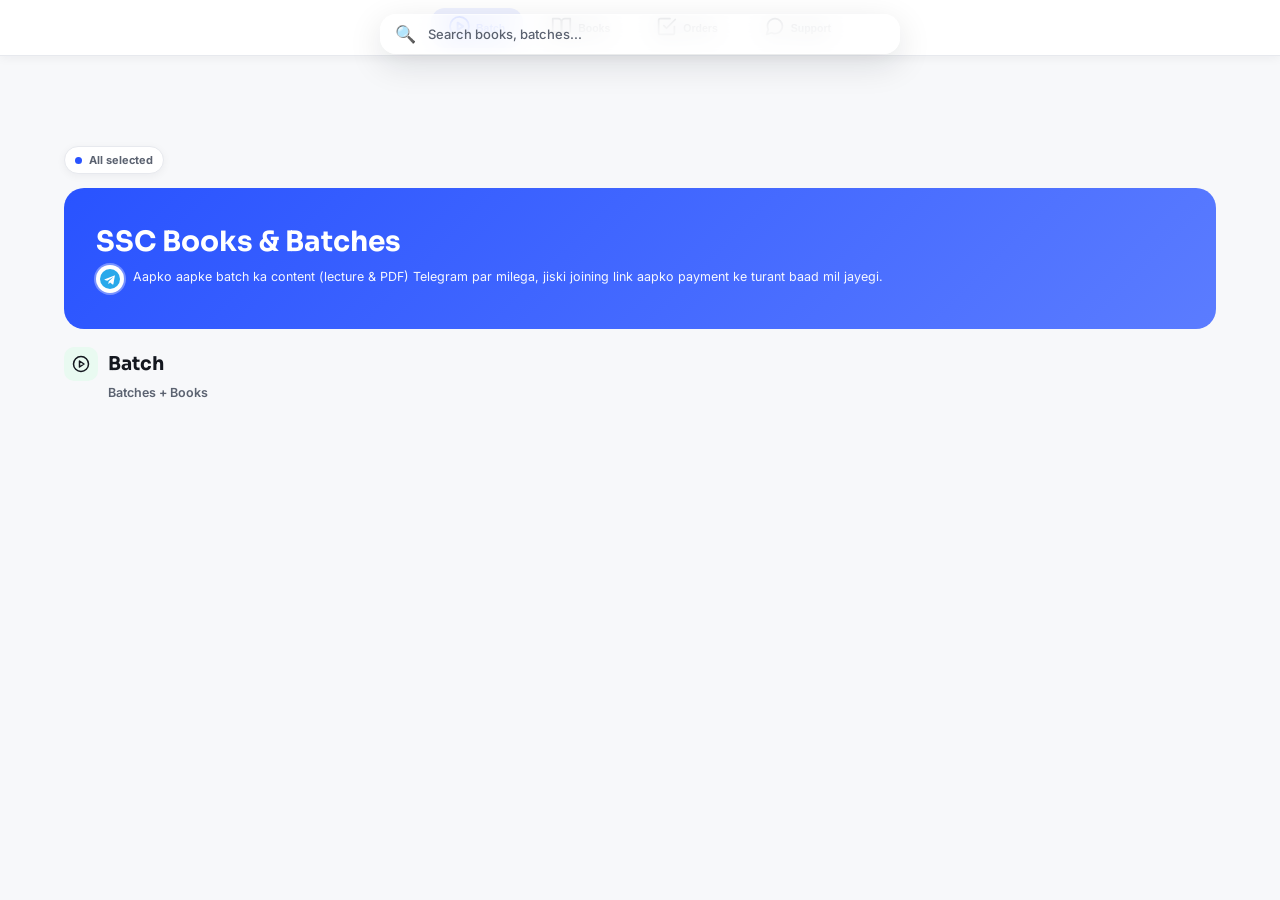
==== commit 64d9f504: "Universal update" ====
--- a/index.html
+++ b/index.html
@@ -667,6 +667,63 @@
 .faq-item.search-hide{display:none !important;}
 </style>
 <link rel="stylesheet" href="css/desktop.css">
+<style id="cc-redesign">
+#batchesGrid, #booksGrid{
+  display:grid !important;
+  grid-template-columns:repeat(auto-fill,minmax(280px,1fr)) !important;
+  gap:16px !important;
+}
+.cc-card{
+  display:block; text-decoration:none; color:inherit; cursor:pointer;
+  background:#fff; border:1px solid var(--line); border-radius:16px;
+  overflow:hidden; box-shadow:0 1px 3px rgba(20,23,31,.06);
+  transition:transform .18s ease, box-shadow .18s ease;
+}
+.cc-card:hover{ transform:translateY(-4px); box-shadow:0 12px 26px rgba(20,23,31,.14); }
+.cc-thumb-wrap{ position:relative; width:100%; aspect-ratio:16/9; background:#eef1ff; overflow:hidden; }
+.cc-thumb{ width:100%; height:100%; object-fit:cover; display:block; }
+.cc-badge{
+  position:absolute; top:8px; left:8px; z-index:2;
+  font:800 10px/1 'Inter',sans-serif; letter-spacing:.03em;
+  padding:4px 9px; border-radius:999px; color:#fff;
+  box-shadow:0 2px 6px rgba(0,0,0,.2);
+}
+.cc-badge.paid{ background:#2953ff; }
+.cc-badge.free{ background:#12b76a; }
+.cc-body{ padding:12px 14px 14px; }
+.cc-title{
+  font:700 14px/1.35 'Sora',sans-serif; margin:0 0 4px; color:var(--ink);
+  display:-webkit-box; -webkit-line-clamp:2; -webkit-box-orient:vertical; overflow:hidden;
+  min-height:38px;
+}
+.cc-desc{
+  font:500 12px/1.4 'Inter',sans-serif; color:var(--sub); margin:0 0 10px;
+  display:-webkit-box; -webkit-line-clamp:2; -webkit-box-orient:vertical; overflow:hidden;
+  min-height:34px;
+}
+.cc-footer{ display:flex; align-items:center; gap:8px; border-top:1px solid var(--line); padding-top:10px; }
+.cc-avatar{
+  flex-shrink:0; width:28px; height:28px; border-radius:50%;
+  background:linear-gradient(135deg,var(--indigo),#5b7cff); color:#fff;
+  display:flex; align-items:center; justify-content:center;
+  font:800 12px 'Sora',sans-serif;
+}
+.cc-meta{ min-width:0; flex:1; }
+.cc-edu{
+  display:block; font:700 11px/1.3 'Inter',sans-serif; color:var(--ink);
+  white-space:nowrap; overflow:hidden; text-overflow:ellipsis;
+}
+.cc-tags{ display:flex; gap:6px; margin-top:2px; }
+.cc-tag{
+  font:700 9.5px/1 'Inter',sans-serif; color:var(--sub);
+  background:#f1f2f6; padding:3px 7px; border-radius:6px;
+}
+.cc-tag.price{ color:var(--indigo); background:#eef1ff; }
+@media(max-width:380px){
+  .cc-title{font-size:12.5px;} .cc-desc{font-size:11px;}
+}
+</style>
+<link rel="stylesheet" href="css/desktop-responsive.css">)
 </head>
 <body><div class="top-search"><span class="search-icon">🔍</span><input autocomplete="off" id="globalSearch" placeholder="Search books, batches..." type="search"/></div><div class="page active" id="page-all">
 <div class="section-status" data-status="all"><span class="dot"></span>All selected</div>
--- a/css/desktop-responsive.css
+++ b/css/desktop-responsive.css
@@ -0,0 +1,83 @@
+/* ===== GLOBAL (all pages) ===== */
+@media (min-width:768px){
+  body{ padding-bottom:0 !important; }
+}
+
+/* ===== index.html ===== */
+@media (min-width:768px){
+  .page{ max-width:1200px !important; margin:0 auto !important; padding-left:24px !important; padding-right:24px !important; }
+  .hero{ padding:36px 32px; }
+  .hero h1{ font-size:28px; }
+}
+@media (min-width:1024px){
+  .navbar{
+    position:fixed !important; top:0 !important; bottom:auto !important;
+    left:0; right:0; height:56px; padding:0;
+    background:#fff; border-top:none; border-bottom:1px solid var(--line);
+    display:flex; align-items:center; justify-content:center; gap:10px;
+    box-shadow:0 2px 10px rgba(20,23,31,.05); z-index:40;
+  }
+  .navbar .nav-btn{ flex:0 0 auto; flex-direction:row; gap:6px; padding:8px 18px; margin:0; }
+  .navbar .nav-btn .ic{ font-size:16px; }
+  .navbar .nav-btn::after{ display:none; }
+  .top-search{ top:14px; }
+  .page{ padding-top:126px !important; }
+}
+
+/* ===== product_page.html ===== */
+@media (min-width:768px){
+  .container:has(.pricing-card){ max-width:700px; }
+  .course-description, .feature-list, .plan-features ul, .review-text{ max-width:65ch; }
+}
+@media (min-width:1024px){
+  .container:has(.pricing-card){
+    max-width:1100px !important;
+    display:grid !important;
+    grid-template-columns:1fr 360px;
+    gap:28px;
+    align-items:start;
+  }
+  .pricing-card{
+    grid-column:2 !important;
+    grid-row:1 / -1 !important;
+    align-self:start;
+    position:sticky !important;
+    top:24px;
+  }
+  .sticky-footer{ display:none !important; }
+  .space-for-sticky{ display:none !important; }
+}
+
+/* ===== book_page.html ===== */
+@media (min-width:768px){
+  .container:has(.cover-card-wrapper){ max-width:680px; margin:0 auto; }
+  #aboutText, .features-list, .toc-item{ max-width:65ch; }
+  .specs-grid{ grid-template-columns:repeat(4,1fr) !important; }
+  .toc-grid{ grid-template-columns:repeat(3,1fr) !important; }
+}
+@media (min-width:1024px){
+  .container:has(.cover-card-wrapper){ margin-right:380px; margin-left:auto; }
+  .sticky-bar{
+    position:fixed !important;
+    bottom:auto !important; top:100px !important;
+    left:auto !important;
+    right:max(20px, calc((100vw - 1200px) / 2 + 20px)) !important;
+    width:320px !important;
+    margin:0 !important;
+    border-radius:18px;
+  }
+}
+
+/* ===== chat-3.html ===== */
+@media (min-width:768px){
+  body:has(.chat-header){
+    max-width:480px !important;
+    margin:32px auto !important;
+    height:calc(100vh - 64px) !important;
+    border-radius:22px;
+    overflow:hidden;
+    box-shadow:0 20px 60px rgba(20,23,31,.18);
+    border:1px solid #e2e4ee;
+    background:#eef0fa;
+  }
+}
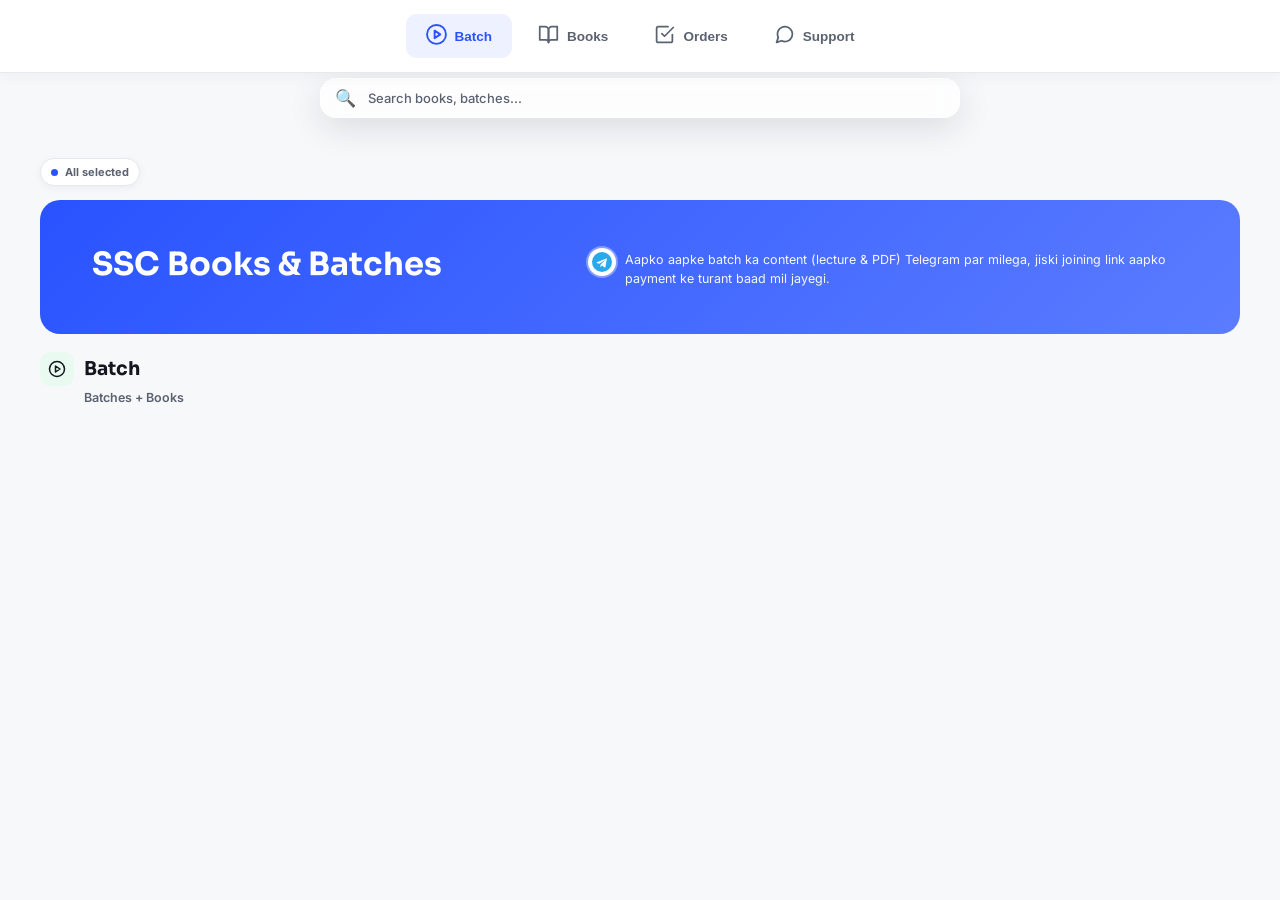
==== commit 39d3bf17: "Universal update" ====
--- a/index.html
+++ b/index.html
@@ -4,7 +4,10 @@
 <head>
 <meta charset="utf-8"/>
 <meta content="width=device-width, initial-scale=1.0" name="viewport"/>
-<title>Sample — App Nav</title>
+<title>My Selection Prep — SSC Books &amp; Batches | Exam Preparation</title>
+<meta name="description" content="My Selection Prep — trusted SSC exam preparation platform offering expert-curated study books and structured video batches to help you crack SSC and other competitive exams with confidence."/>
+<link rel="icon" type="image/png" href="[data-uri]"/>
+<link rel="apple-touch-icon" href="[data-uri]"/>
 <link href="https://fonts.googleapis.com" rel="preconnect"/>
 <link href="https://fonts.googleapis.com/css2?family=Sora:wght@600;700;800&amp;family=Inter:wght@400;500;600;700&amp;display=swap" rel="stylesheet"/>
 <style>
@@ -217,9 +220,107 @@
     -webkit-backdrop-filter:blur(8px);
   }
   .card:hover::after,.card:focus-within::after{opacity:1;transform:translateY(0);}
+  .card:focus-visible{outline:3px solid rgba(41,83,255,.32);outline-offset:2px;}
   @media (hover:none){
     .card:active{box-shadow:0 8px 22px rgba(20,23,31,.14);border-color:rgba(41,83,255,.28);}
     .card:active img{transform:scale(1.02);}
+  }
+
+  /* ===== IMAGE SKELETON / LAZY LOAD ====================================
+     Text (title/price/author) render turant hota hai; sirf heavy cover
+     image lazy-load hoti hai. Jab tak image load na ho, uski jagah image
+     ke shape jaisa hi shimmer skeleton dikhta hai (book = 3:4 portrait,
+     batch = 16:9 video-thumbnail — shape card ke type ke hisab se). */
+  .img-skeleton{
+    position:absolute; inset:0; z-index:1;
+    background:linear-gradient(100deg,#e9ebf0 8%,#f6f7f9 30%,#e9ebf0 52%);
+    background-size:200% 100%;
+    animation:imgShimmer 1.3s ease-in-out infinite;
+    transition:opacity .3s ease;
+  }
+  .img-skeleton.is-hidden{opacity:0; pointer-events:none;}
+  @keyframes imgShimmer{0%{background-position:180% 0;}100%{background-position:-20% 0;}}
+  @media (prefers-reduced-motion: reduce){
+    .img-skeleton{animation:none;}
+  }
+
+  /* ===== FULL-CARD SKELETON LOADERS =======================================
+     Whole placeholder cards shown while real content is loading — not just the
+     image, the entire card's shape (cover + title lines + tags/price + buttons).
+     Books and Batches each get their OWN skeleton shape (portrait 3:4 cover vs
+     landscape 16:9 cover, different line/pill layout below) since the two card
+     types genuinely look different. Every grey block shares one shimmer sweep —
+     a linear-gradient band (light-grey -> lighter/white -> light-grey) animating
+     side to side on an infinite loop until it's swapped out for real content. */
+  @keyframes skShimmer{
+    0%{background-position:160% 0;}
+    100%{background-position:-60% 0;}
+  }
+  .sk-block{
+    background:linear-gradient(90deg,#e8eaef 20%,#f7f8fa 45%,#e8eaef 70%);
+    background-size:300% 100%;
+    animation:skShimmer 1.6s ease-in-out infinite;
+    border-radius:6px;
+    display:block;
+  }
+  .skeleton-card{pointer-events:none;}
+  .skeleton-card .book-cover,
+  .skeleton-card .batch-cover-wrap{position:relative; overflow:hidden;}
+  .skeleton-card .book-cover{aspect-ratio:3/4;}
+  .skeleton-card .batch-cover-wrap{aspect-ratio:16/9;}
+  .skeleton-card .sk-fill{position:absolute; inset:0; border-radius:0;}
+  .skeleton-card .sk-pill{width:54px; height:22px; border-radius:999px;}
+  .skeleton-card .sk-price{width:72px; height:20px; border-radius:8px;}
+  .skeleton-card .sk-btn{flex:1; height:36px; border-radius:10px;}
+  @media (prefers-reduced-motion: reduce){
+    .sk-block{animation:none;}
+  }
+
+  /* ===== BOOK CARDS — "digital book" hover: gentle 3D tilt + page-corner peel =====
+     Distinct from batch cards: this reads like opening a book cover, not a video. */
+  .book-cover{position:relative; overflow:hidden; perspective:900px;}
+  .book-cover img{transform-origin:18% center; will-change:transform,opacity;}
+  #page-books .book-card:hover .book-cover img{
+    transform:scale(1.03) rotateY(-4deg);
+    filter:saturate(1.06) brightness(1.01);
+  }
+  .book-cover::after{
+    content:'';
+    position:absolute; right:0; bottom:0; width:0; height:0; z-index:2;
+    background:linear-gradient(135deg, transparent 52%, rgba(255,255,255,.92) 52%);
+    box-shadow:-3px -3px 7px rgba(20,23,31,.14);
+    transition:width .28s ease, height .28s ease;
+    pointer-events:none;
+  }
+  #page-books .book-card:hover .book-cover::after{width:24px; height:24px;}
+  @media (prefers-reduced-motion: reduce){
+    #page-books .book-card:hover .book-cover img{transform:none;}
+    .book-cover::after{transition:none;}
+  }
+
+  /* ===== BATCH CARDS — "video lecture" hover: screen-glow scrim + play badge ====
+     Distinct from book cards: this reads like hovering a video thumbnail. */
+  .batch-cover-wrap{position:relative; overflow:hidden;}
+  .batch-cover-wrap::before{
+    content:''; position:absolute; inset:0; z-index:1;
+    background:rgba(9,11,20,0);
+    transition:background .28s ease;
+    pointer-events:none;
+  }
+  #page-all .all-batches-grid .batch-card:hover .batch-cover-wrap::before{background:rgba(9,11,20,.18);}
+  .batch-play-badge{
+    position:absolute; inset:0; z-index:2;
+    display:flex; align-items:center; justify-content:center;
+    opacity:0; transform:scale(.75);
+    transition:opacity .26s ease, transform .3s cubic-bezier(.34,1.56,.64,1);
+    pointer-events:none;
+  }
+  .batch-play-badge svg{filter:drop-shadow(0 4px 10px rgba(0,0,0,.35));}
+  #page-all .all-batches-grid .batch-card:hover .batch-play-badge{opacity:1; transform:scale(1);}
+  #page-all .all-batches-grid .batch-card:active .batch-play-badge{transform:scale(.9);}
+  @media (prefers-reduced-motion: reduce){
+    .batch-cover-wrap::before{transition:none;}
+    .batch-play-badge{transition:none;}
   }
 
 
@@ -267,15 +368,16 @@
   #page-all .batch-card .batch-desc{font-size:11px;line-height:1.35;color:var(--sub);min-height:30px;margin-bottom:10px;}
   @media(max-width:380px){#page-all .grid{gap:10px;}#page-all .batch-card .body{padding:9px 10px 11px;}#page-all .batch-card h3{font-size:12.5px;}#page-all .batch-card .batch-desc{font-size:10px;}}
 
-  /* MOBILE BATCH LAYOUT — books remain unchanged */
+  /* MOBILE BATCH LAYOUT — single card per row (as requested), kept compact so it
+     doesn't feel oversized like before. Desktop/tablet (600px+) untouched. */
   @media (max-width: 600px){
     #page-all .all-batches-grid .grid{
       grid-template-columns:1fr;
-      gap:18px;
+      gap:14px;
     }
     #page-all .all-batches-grid .batch-card{
       width:100%;
-      border-radius:18px;
+      border-radius:16px;
       box-shadow:0 2px 8px rgba(20,23,31,.08);
     }
     #page-all .all-batches-grid .batch-card img.batch-cover{
@@ -283,49 +385,63 @@
       object-fit:cover;
     }
     #page-all .all-batches-grid .batch-card .body{
-      padding:14px 16px 16px;
+      padding:12px 14px 14px;
     }
     #page-all .all-batches-grid .batch-card .by{
-      font-size:11px;
+      font-size:10.5px;
+      margin-bottom:5px;
+      color:#6b7280;
+    }
+    #page-all .all-batches-grid .batch-card h3{
+      font-size:15px;
+      line-height:1.35;
       margin-bottom:6px;
-      color:#6b7280;
-    }
-    #page-all .all-batches-grid .batch-card h3{
-      font-size:17px;
-      line-height:1.35;
-      margin-bottom:7px;
+      display:-webkit-box;
+      -webkit-box-orient:vertical;
+      -webkit-line-clamp:2;
+      overflow:hidden;
+      min-height:41px;
+      max-height:41px;
     }
     #page-all .all-batches-grid .batch-card .batch-desc{
-      font-size:13px;
-      line-height:1.5;
+      font-size:12px;
+      line-height:1.4;
       min-height:0;
-      margin-bottom:12px;
+      max-height:34px;
+      margin-bottom:10px;
+      display:-webkit-box;
+      -webkit-box-orient:vertical;
+      -webkit-line-clamp:2;
+      overflow:hidden;
     }
     #page-all .all-batches-grid .batch-card .price-row{
-      margin-bottom:12px;
+      margin-bottom:10px;
     }
     #page-all .all-batches-grid .batch-card .price{
-      font-size:18px;
+      font-size:16px;
+    }
+    #page-all .all-batches-grid .batch-card .price-row > span:not(.price){
+      font-size:10.5px !important;
     }
     #page-all .all-batches-grid .batch-card .btn-row{
-      gap:8px;
+      gap:7px;
     }
     #page-all .all-batches-grid .batch-card .btn{
-      padding:10px 6px;
+      padding:9px 6px;
       border-radius:10px;
-      font-size:12px;
+      font-size:11.5px;
     }
     #page-all .all-batches-grid .batch-card::before{
       content:'PAID';
       position:absolute;
-      top:calc(16px + 0px);
-      right:12px;
+      top:12px;
+      right:10px;
       z-index:2;
-      padding:6px 10px;
+      padding:5px 9px;
       border-radius:999px;
       background:rgba(41,83,255,.9);
       color:#fff;
-      font:800 10px 'Inter',sans-serif;
+      font:800 9.5px 'Inter',sans-serif;
       letter-spacing:.02em;
       box-shadow:0 4px 10px rgba(20,23,31,.14);
     }
@@ -473,6 +589,52 @@
 }
 #page-books .book-card .price-row{margin-bottom:10px;}
 #page-books .book-card .price{font-size:17px;color:#2f57ff;}
+/* ===== BOOK CARD TAGS — price / language / file-size as pastel glass pills =====
+   2 rows: row 1 fits 2 pills, overflow wraps to row 2. min-height reserves space for
+   2 rows always, so a book with only a price-pill is still the same card height as
+   one with all 3 pills — keeps the whole grid uniform, per-tag colour keeps it scannable
+   without adding real clutter. */
+#page-books .book-card .book-tags{
+  display:flex;
+  flex-wrap:wrap;
+  align-content:flex-start;
+  gap:5px 6px;
+  margin-bottom:9px;
+  min-height:47px;
+}
+#page-books .book-card .tag-pill{
+  display:inline-flex;
+  align-items:center;
+  padding:4px 10px;
+  border-radius:999px;
+  font-size:10.5px;
+  font-weight:750;
+  line-height:1.3;
+  white-space:nowrap;
+  border:1px solid transparent;
+  backdrop-filter:blur(6px);
+  -webkit-backdrop-filter:blur(6px);
+}
+#page-books .book-card .tag-price{
+  background:linear-gradient(135deg,rgba(79,70,229,.14),rgba(79,70,229,.05));
+  color:#4338ca;
+  border-color:rgba(79,70,229,.22);
+}
+#page-books .book-card .tag-price.tag-free{
+  background:linear-gradient(135deg,rgba(16,185,129,.16),rgba(16,185,129,.05));
+  color:#047857;
+  border-color:rgba(16,185,129,.24);
+}
+#page-books .book-card .tag-lang{
+  background:linear-gradient(135deg,rgba(245,158,11,.17),rgba(245,158,11,.05));
+  color:#b45309;
+  border-color:rgba(245,158,11,.25);
+}
+#page-books .book-card .tag-size{
+  background:linear-gradient(135deg,rgba(236,72,153,.14),rgba(236,72,153,.05));
+  color:#be185d;
+  border-color:rgba(236,72,153,.22);
+}
 #page-books .book-card .btn-row{gap:7px;}
 #page-books .book-card .btn{
   padding:9px 5px;
@@ -483,11 +645,15 @@
 #page-books .book-card .btn:hover{transform:translateY(-2px);box-shadow:0 7px 14px rgba(20,23,31,.12);filter:brightness(1.02);}
 #page-books .book-card .btn:active{transform:translateY(1px) scale(.97);box-shadow:none;}
 @media(max-width:380px){
-  #page-books > .grid{gap:10px;}
-  #page-books .book-card .body{padding:10px 10px 11px;}
+  #page-books > .grid{gap:8px;}
+  #page-books .book-card .body{padding:8px 8px 9px;}
   #page-books .book-card h3{font-size:12.5px;min-height:35px;}
   #page-books .book-card .by{font-size:9.5px;}
   #page-books .book-card .btn{font-size:11.5px;padding:8px 4px;}
+}
+@media(max-width:600px){
+  #page-books .book-card .btn-row{gap:5px;}
+  #page-books .book-card .btn{padding:7px 4px;font-size:10.5px;border-radius:9px;}
 }
 @media(prefers-reduced-motion:reduce){
   #page-books .book-card,#page-books .book-card img,#page-books .book-card .btn{transition:none!important;}
@@ -642,23 +808,25 @@
 #page-books .book-card .body { display:block !important; visibility:visible !important; opacity:1 !important; padding:12px 12px 14px !important; }
 #page-books .book-card .by { display:block !important; visibility:visible !important; opacity:1 !important; color:#6b7280 !important; font-size:11px !important; line-height:1.25 !important; font-weight:700 !important; margin:0 0 5px !important; text-transform:uppercase !important; letter-spacing:.25px !important; }
 #page-books .book-card h3 { display:block !important; visibility:visible !important; opacity:1 !important; color:#171a21 !important; font-size:14px !important; line-height:1.4 !important; font-weight:750 !important; margin:0 0 10px !important; min-height:39px !important; }
-#page-books .book-card .price-row { display:flex !important; visibility:visible !important; margin-bottom:10px !important; }
-#page-books .book-card .price { display:inline-block !important; visibility:visible !important; opacity:1 !important; color:#2f57ff !important; font-size:18px !important; font-weight:800 !important; }
+#page-books .book-card .book-tags { display:flex !important; visibility:visible !important; margin-bottom:9px !important; }
+#page-books .book-card .tag-pill { display:inline-flex !important; visibility:visible !important; opacity:1 !important; }
 #page-books .book-card .btn-row { display:flex !important; visibility:visible !important; }
 @media (max-width:600px){
-  #page-books > .grid { grid-template-columns:repeat(2,minmax(0,1fr)) !important; gap:10px !important; }
-  #page-books .book-card .body { padding:10px !important; }
+  #page-books > .grid { grid-template-columns:repeat(2,minmax(0,1fr)) !important; gap:8px !important; }
+  #page-books .book-card .body { padding:8px 8px 9px !important; }
   #page-books .book-card .by { font-size:9.5px !important; }
   #page-books .book-card h3 { font-size:12.5px !important; min-height:35px !important; }
+  #page-books .book-card .book-tags { min-height:40px !important; margin-bottom:6px !important; }
+  #page-books .book-card .tag-pill { font-size:9px !important; padding:3px 8px !important; }
 }
 </style>
 
 <style id="books-name-force-fix">
 #page-books .book-meta-force{display:block !important;padding:11px 12px 0 !important;background:#fff !important;}
-#page-books .book-cat-force{display:block !important;color:#69707d !important;font:700 10px/1.25 Arial,sans-serif !important;text-transform:uppercase !important;letter-spacing:.25px !important;margin:0 0 5px !important;}
-#page-books .book-name-force{display:block !important;color:#171a21 !important;font:700 14px/1.4 Arial,sans-serif !important;margin:0 0 8px !important;overflow:visible !important;visibility:visible !important;opacity:1 !important;}
+#page-books .book-cat-force{display:block !important;color:#69707d !important;font:700 10px/1.25 Arial,sans-serif !important;text-transform:uppercase !important;letter-spacing:.25px !important;margin:0 0 5px !important;white-space:nowrap !important;overflow:hidden !important;text-overflow:ellipsis !important;height:12.5px !important;}
+#page-books .book-name-force{display:-webkit-box !important;-webkit-box-orient:vertical !important;-webkit-line-clamp:2 !important;color:#171a21 !important;font:700 14px/1.4 Arial,sans-serif !important;margin:0 0 8px !important;overflow:hidden !important;text-overflow:ellipsis !important;visibility:visible !important;opacity:1 !important;min-height:39px !important;max-height:39px !important;}
 #page-books .book-card .body .by,#page-books .book-card .body h3{display:none !important;}
-@media(max-width:600px){#page-books .book-meta-force{padding:10px 10px 0 !important;}#page-books .book-cat-force{font-size:9px !important;}#page-books .book-name-force{font-size:12.5px !important;line-height:1.35 !important;margin-bottom:7px !important;}}
+@media(max-width:600px){#page-books .book-meta-force{padding:8px 8px 0 !important;}#page-books .book-cat-force{font-size:8.5px !important;height:10.5px !important;margin-bottom:4px !important;}#page-books .book-name-force{font-size:11.5px !important;line-height:1.3 !important;margin-bottom:5px !important;min-height:30px !important;max-height:30px !important;}}
 </style>
 <style id="search-hide-fix">
 /* SEARCH FIX — higher specificity so this wins over the books-visibility-fix !important rule above */
@@ -667,63 +835,6 @@
 .faq-item.search-hide{display:none !important;}
 </style>
 <link rel="stylesheet" href="css/desktop.css">
-<style id="cc-redesign">
-#batchesGrid, #booksGrid{
-  display:grid !important;
-  grid-template-columns:repeat(auto-fill,minmax(280px,1fr)) !important;
-  gap:16px !important;
-}
-.cc-card{
-  display:block; text-decoration:none; color:inherit; cursor:pointer;
-  background:#fff; border:1px solid var(--line); border-radius:16px;
-  overflow:hidden; box-shadow:0 1px 3px rgba(20,23,31,.06);
-  transition:transform .18s ease, box-shadow .18s ease;
-}
-.cc-card:hover{ transform:translateY(-4px); box-shadow:0 12px 26px rgba(20,23,31,.14); }
-.cc-thumb-wrap{ position:relative; width:100%; aspect-ratio:16/9; background:#eef1ff; overflow:hidden; }
-.cc-thumb{ width:100%; height:100%; object-fit:cover; display:block; }
-.cc-badge{
-  position:absolute; top:8px; left:8px; z-index:2;
-  font:800 10px/1 'Inter',sans-serif; letter-spacing:.03em;
-  padding:4px 9px; border-radius:999px; color:#fff;
-  box-shadow:0 2px 6px rgba(0,0,0,.2);
-}
-.cc-badge.paid{ background:#2953ff; }
-.cc-badge.free{ background:#12b76a; }
-.cc-body{ padding:12px 14px 14px; }
-.cc-title{
-  font:700 14px/1.35 'Sora',sans-serif; margin:0 0 4px; color:var(--ink);
-  display:-webkit-box; -webkit-line-clamp:2; -webkit-box-orient:vertical; overflow:hidden;
-  min-height:38px;
-}
-.cc-desc{
-  font:500 12px/1.4 'Inter',sans-serif; color:var(--sub); margin:0 0 10px;
-  display:-webkit-box; -webkit-line-clamp:2; -webkit-box-orient:vertical; overflow:hidden;
-  min-height:34px;
-}
-.cc-footer{ display:flex; align-items:center; gap:8px; border-top:1px solid var(--line); padding-top:10px; }
-.cc-avatar{
-  flex-shrink:0; width:28px; height:28px; border-radius:50%;
-  background:linear-gradient(135deg,var(--indigo),#5b7cff); color:#fff;
-  display:flex; align-items:center; justify-content:center;
-  font:800 12px 'Sora',sans-serif;
-}
-.cc-meta{ min-width:0; flex:1; }
-.cc-edu{
-  display:block; font:700 11px/1.3 'Inter',sans-serif; color:var(--ink);
-  white-space:nowrap; overflow:hidden; text-overflow:ellipsis;
-}
-.cc-tags{ display:flex; gap:6px; margin-top:2px; }
-.cc-tag{
-  font:700 9.5px/1 'Inter',sans-serif; color:var(--sub);
-  background:#f1f2f6; padding:3px 7px; border-radius:6px;
-}
-.cc-tag.price{ color:var(--indigo); background:#eef1ff; }
-@media(max-width:380px){
-  .cc-title{font-size:12.5px;} .cc-desc{font-size:11px;}
-}
-</style>
-<link rel="stylesheet" href="css/desktop-responsive.css">)
 </head>
 <body><div class="top-search"><span class="search-icon">🔍</span><input autocomplete="off" id="globalSearch" placeholder="Search books, batches..." type="search"/></div><div class="page active" id="page-all">
 <div class="section-status" data-status="all"><span class="dot"></span>All selected</div>
@@ -733,8 +844,8 @@
 </div>
 <div class="section-head"><div class="icon-badge batches"><svg xmlns="http://www.w3.org/2000/svg" width="18" height="18" viewBox="0 0 24 24" fill="none" stroke="currentColor" stroke-width="2" stroke-linecap="round" stroke-linejoin="round"><circle cx="12" cy="12" r="10"></circle><polygon points="10 8 16 12 10 16 10 8"></polygon></svg></div><h2>Batch</h2></div>
 <div class="section-sub">Batches + Books</div>
-<div class="all-batches-grid"><div class="grid" id="batchesGrid"></div></div>
-</div><div class="page" id="page-books"><div class="section-head"><div class="icon-badge books"><svg xmlns="http://www.w3.org/2000/svg" width="18" height="18" viewBox="0 0 24 24" fill="none" stroke="currentColor" stroke-width="2" stroke-linecap="round" stroke-linejoin="round"><path d="M2 3h6a4 4 0 0 1 4 4v14a3 3 0 0 0-3-3H2z"></path><path d="M22 3h-6a4 4 0 0 0-4 4v14a3 3 0 0 1 3-3h7z"></path></svg></div><h2>Books</h2></div><div class="section-sub">21 books · ₹20 flat</div><div class="grid" id="booksGrid"></div></div><div class="page" id="page-orders"><div class="section-head"><div class="icon-badge orders"><svg xmlns="http://www.w3.org/2000/svg" width="18" height="18" viewBox="0 0 24 24" fill="none" stroke="currentColor" stroke-width="2" stroke-linecap="round" stroke-linejoin="round"><path d="M9 11l3 3L22 4"></path><path d="M21 12v7a2 2 0 0 1-2 2H5a2 2 0 0 1-2-2V5a2 2 0 0 1 2-2h11"></path></svg></div><h2>My Orders</h2></div><div id="ordersAccountBar" style="display:none;align-items:center;gap:10px;background:#fff;border:1px solid var(--line);border-radius:16px;padding:10px 14px;margin-bottom:14px;cursor:pointer;"><img id="ordersAccountPhoto" src="" alt="" style="width:38px;height:38px;border-radius:50%;object-fit:cover;flex-shrink:0;border:1px solid var(--line);background:var(--bg);"><div style="min-width:0;flex:1;"><div style="font-size:10.5px;color:var(--sub);margin-bottom:1px;">Signed in as</div><div id="ordersAccountName" style="font-size:13px;font-weight:700;color:var(--ink);white-space:nowrap;overflow:hidden;text-overflow:ellipsis;"></div><div id="ordersAccountEmail" style="font-size:11.5px;color:var(--sub);white-space:nowrap;overflow:hidden;text-overflow:ellipsis;"></div></div></div><div id="ordersSignedOut" style="text-align:center;padding:30px 16px;background:#fff;border:1px solid var(--line);border-radius:16px;"><p style="font-size:13px;color:var(--sub);margin:0 0 14px;">Apne orders dekhne ke liye sign in karein</p><button id="ordersSignInBtn" style="display:inline-flex;align-items:center;gap:8px;background:var(--indigo);color:#fff;border:none;font-family:'Sora',sans-serif;font-weight:700;font-size:13px;padding:11px 22px;border-radius:24px;cursor:pointer;"><svg width="16" height="16" viewBox="0 0 48 48"><path fill="#FFC107" d="M43.6 20.5H42V20H24v8h11.3C33.7 32.7 29.3 36 24 36c-6.6 0-12-5.4-12-12s5.4-12 12-12c3.1 0 5.8 1.1 8 3l6-6C34.5 5.1 29.5 3 24 3 12.4 3 3 12.4 3 24s9.4 21 21 21 21-9.4 21-21c0-1.4-.1-2.4-.4-3.5z"></path><path fill="#FF3D00" d="M6.3 14.7l6.6 4.8C14.5 15.9 18.9 13 24 13c3.1 0 5.8 1.1 8 3l6-6C34.5 6.1 29.5 4 24 4c-7.7 0-14.4 4.4-17.7 10.7z"></path><path fill="#4CAF50" d="M24 44c5.2 0 10-2 13.6-5.2l-6.3-5.3C29.3 35.6 26.8 36.5 24 36.5c-5.3 0-9.7-3.4-11.3-8.1l-6.5 5C9.6 39.5 16.3 44 24 44z"></path><path fill="#1976D2" d="M43.6 20.5H42V20H24v8h11.3c-.8 2.3-2.3 4.3-4.2 5.7l6.3 5.3C40.9 36.6 44 30.9 44 24c0-1.4-.1-2.4-.4-3.5z"></path></svg>Sign in with Google</button></div><div id="ordersLoading" style="display:none;text-align:center;padding:30px;color:var(--sub);font-size:13px;">Loading orders...</div><div id="ordersEmpty" style="display:none;text-align:center;padding:30px;color:var(--sub);font-size:13px;">Abhi tak koi order nahi hai</div><div id="ordersList"></div></div><div class="page" id="page-support">
+<div class="all-batches-grid"><div class="grid" id="batchesGrid"><div class="card batch-card skeleton-card" aria-hidden="true"><div class="batch-cover-wrap"><span class="sk-block sk-fill"></span></div><div class="body"><span class="sk-block" style="width:32%;height:9px;margin:0 0 6px;"></span><span class="sk-block" style="width:88%;height:13px;margin:0 0 6px;"></span><span class="sk-block" style="width:58%;height:10px;margin:0 0 10px;"></span><div class="price-row"><span class="sk-block sk-price"></span></div><div class="btn-row"><span class="sk-block sk-btn"></span><span class="sk-block sk-btn"></span></div></div></div><div class="card batch-card skeleton-card" aria-hidden="true"><div class="batch-cover-wrap"><span class="sk-block sk-fill"></span></div><div class="body"><span class="sk-block" style="width:32%;height:9px;margin:0 0 6px;"></span><span class="sk-block" style="width:88%;height:13px;margin:0 0 6px;"></span><span class="sk-block" style="width:58%;height:10px;margin:0 0 10px;"></span><div class="price-row"><span class="sk-block sk-price"></span></div><div class="btn-row"><span class="sk-block sk-btn"></span><span class="sk-block sk-btn"></span></div></div></div><div class="card batch-card skeleton-card" aria-hidden="true"><div class="batch-cover-wrap"><span class="sk-block sk-fill"></span></div><div class="body"><span class="sk-block" style="width:32%;height:9px;margin:0 0 6px;"></span><span class="sk-block" style="width:88%;height:13px;margin:0 0 6px;"></span><span class="sk-block" style="width:58%;height:10px;margin:0 0 10px;"></span><div class="price-row"><span class="sk-block sk-price"></span></div><div class="btn-row"><span class="sk-block sk-btn"></span><span class="sk-block sk-btn"></span></div></div></div><div class="card batch-card skeleton-card" aria-hidden="true"><div class="batch-cover-wrap"><span class="sk-block sk-fill"></span></div><div class="body"><span class="sk-block" style="width:32%;height:9px;margin:0 0 6px;"></span><span class="sk-block" style="width:88%;height:13px;margin:0 0 6px;"></span><span class="sk-block" style="width:58%;height:10px;margin:0 0 10px;"></span><div class="price-row"><span class="sk-block sk-price"></span></div><div class="btn-row"><span class="sk-block sk-btn"></span><span class="sk-block sk-btn"></span></div></div></div><div class="card batch-card skeleton-card" aria-hidden="true"><div class="batch-cover-wrap"><span class="sk-block sk-fill"></span></div><div class="body"><span class="sk-block" style="width:32%;height:9px;margin:0 0 6px;"></span><span class="sk-block" style="width:88%;height:13px;margin:0 0 6px;"></span><span class="sk-block" style="width:58%;height:10px;margin:0 0 10px;"></span><div class="price-row"><span class="sk-block sk-price"></span></div><div class="btn-row"><span class="sk-block sk-btn"></span><span class="sk-block sk-btn"></span></div></div></div><div class="card batch-card skeleton-card" aria-hidden="true"><div class="batch-cover-wrap"><span class="sk-block sk-fill"></span></div><div class="body"><span class="sk-block" style="width:32%;height:9px;margin:0 0 6px;"></span><span class="sk-block" style="width:88%;height:13px;margin:0 0 6px;"></span><span class="sk-block" style="width:58%;height:10px;margin:0 0 10px;"></span><div class="price-row"><span class="sk-block sk-price"></span></div><div class="btn-row"><span class="sk-block sk-btn"></span><span class="sk-block sk-btn"></span></div></div></div><div class="card batch-card skeleton-card" aria-hidden="true"><div class="batch-cover-wrap"><span class="sk-block sk-fill"></span></div><div class="body"><span class="sk-block" style="width:32%;height:9px;margin:0 0 6px;"></span><span class="sk-block" style="width:88%;height:13px;margin:0 0 6px;"></span><span class="sk-block" style="width:58%;height:10px;margin:0 0 10px;"></span><div class="price-row"><span class="sk-block sk-price"></span></div><div class="btn-row"><span class="sk-block sk-btn"></span><span class="sk-block sk-btn"></span></div></div></div><div class="card batch-card skeleton-card" aria-hidden="true"><div class="batch-cover-wrap"><span class="sk-block sk-fill"></span></div><div class="body"><span class="sk-block" style="width:32%;height:9px;margin:0 0 6px;"></span><span class="sk-block" style="width:88%;height:13px;margin:0 0 6px;"></span><span class="sk-block" style="width:58%;height:10px;margin:0 0 10px;"></span><div class="price-row"><span class="sk-block sk-price"></span></div><div class="btn-row"><span class="sk-block sk-btn"></span><span class="sk-block sk-btn"></span></div></div></div></div></div>
+</div><div class="page" id="page-books"><div class="section-head"><div class="icon-badge books"><svg xmlns="http://www.w3.org/2000/svg" width="18" height="18" viewBox="0 0 24 24" fill="none" stroke="currentColor" stroke-width="2" stroke-linecap="round" stroke-linejoin="round"><path d="M2 3h6a4 4 0 0 1 4 4v14a3 3 0 0 0-3-3H2z"></path><path d="M22 3h-6a4 4 0 0 0-4 4v14a3 3 0 0 1 3-3h7z"></path></svg></div><h2>Books</h2></div><div class="section-sub" id="booksCountSub">21 books</div><div class="grid" id="booksGrid"><div class="card book-card skeleton-card" aria-hidden="true"><div class="book-cover"><span class="sk-block sk-fill"></span></div><div class="book-meta-force"><span class="sk-block" style="width:38%;height:9px;margin:0 0 6px;"></span><span class="sk-block" style="width:94%;height:12px;margin:0 0 4px;"></span><span class="sk-block" style="width:68%;height:12px;margin:0;"></span></div><div class="body"><div class="book-tags"><span class="sk-block sk-pill"></span><span class="sk-block sk-pill"></span></div><div class="btn-row"><span class="sk-block sk-btn"></span><span class="sk-block sk-btn"></span></div></div></div><div class="card book-card skeleton-card" aria-hidden="true"><div class="book-cover"><span class="sk-block sk-fill"></span></div><div class="book-meta-force"><span class="sk-block" style="width:38%;height:9px;margin:0 0 6px;"></span><span class="sk-block" style="width:94%;height:12px;margin:0 0 4px;"></span><span class="sk-block" style="width:68%;height:12px;margin:0;"></span></div><div class="body"><div class="book-tags"><span class="sk-block sk-pill"></span><span class="sk-block sk-pill"></span></div><div class="btn-row"><span class="sk-block sk-btn"></span><span class="sk-block sk-btn"></span></div></div></div><div class="card book-card skeleton-card" aria-hidden="true"><div class="book-cover"><span class="sk-block sk-fill"></span></div><div class="book-meta-force"><span class="sk-block" style="width:38%;height:9px;margin:0 0 6px;"></span><span class="sk-block" style="width:94%;height:12px;margin:0 0 4px;"></span><span class="sk-block" style="width:68%;height:12px;margin:0;"></span></div><div class="body"><div class="book-tags"><span class="sk-block sk-pill"></span><span class="sk-block sk-pill"></span></div><div class="btn-row"><span class="sk-block sk-btn"></span><span class="sk-block sk-btn"></span></div></div></div><div class="card book-card skeleton-card" aria-hidden="true"><div class="book-cover"><span class="sk-block sk-fill"></span></div><div class="book-meta-force"><span class="sk-block" style="width:38%;height:9px;margin:0 0 6px;"></span><span class="sk-block" style="width:94%;height:12px;margin:0 0 4px;"></span><span class="sk-block" style="width:68%;height:12px;margin:0;"></span></div><div class="body"><div class="book-tags"><span class="sk-block sk-pill"></span><span class="sk-block sk-pill"></span></div><div class="btn-row"><span class="sk-block sk-btn"></span><span class="sk-block sk-btn"></span></div></div></div><div class="card book-card skeleton-card" aria-hidden="true"><div class="book-cover"><span class="sk-block sk-fill"></span></div><div class="book-meta-force"><span class="sk-block" style="width:38%;height:9px;margin:0 0 6px;"></span><span class="sk-block" style="width:94%;height:12px;margin:0 0 4px;"></span><span class="sk-block" style="width:68%;height:12px;margin:0;"></span></div><div class="body"><div class="book-tags"><span class="sk-block sk-pill"></span><span class="sk-block sk-pill"></span></div><div class="btn-row"><span class="sk-block sk-btn"></span><span class="sk-block sk-btn"></span></div></div></div><div class="card book-card skeleton-card" aria-hidden="true"><div class="book-cover"><span class="sk-block sk-fill"></span></div><div class="book-meta-force"><span class="sk-block" style="width:38%;height:9px;margin:0 0 6px;"></span><span class="sk-block" style="width:94%;height:12px;margin:0 0 4px;"></span><span class="sk-block" style="width:68%;height:12px;margin:0;"></span></div><div class="body"><div class="book-tags"><span class="sk-block sk-pill"></span><span class="sk-block sk-pill"></span></div><div class="btn-row"><span class="sk-block sk-btn"></span><span class="sk-block sk-btn"></span></div></div></div><div class="card book-card skeleton-card" aria-hidden="true"><div class="book-cover"><span class="sk-block sk-fill"></span></div><div class="book-meta-force"><span class="sk-block" style="width:38%;height:9px;margin:0 0 6px;"></span><span class="sk-block" style="width:94%;height:12px;margin:0 0 4px;"></span><span class="sk-block" style="width:68%;height:12px;margin:0;"></span></div><div class="body"><div class="book-tags"><span class="sk-block sk-pill"></span><span class="sk-block sk-pill"></span></div><div class="btn-row"><span class="sk-block sk-btn"></span><span class="sk-block sk-btn"></span></div></div></div><div class="card book-card skeleton-card" aria-hidden="true"><div class="book-cover"><span class="sk-block sk-fill"></span></div><div class="book-meta-force"><span class="sk-block" style="width:38%;height:9px;margin:0 0 6px;"></span><span class="sk-block" style="width:94%;height:12px;margin:0 0 4px;"></span><span class="sk-block" style="width:68%;height:12px;margin:0;"></span></div><div class="body"><div class="book-tags"><span class="sk-block sk-pill"></span><span class="sk-block sk-pill"></span></div><div class="btn-row"><span class="sk-block sk-btn"></span><span class="sk-block sk-btn"></span></div></div></div></div></div><div class="page" id="page-orders"><div class="section-head"><div class="icon-badge orders"><svg xmlns="http://www.w3.org/2000/svg" width="18" height="18" viewBox="0 0 24 24" fill="none" stroke="currentColor" stroke-width="2" stroke-linecap="round" stroke-linejoin="round"><path d="M9 11l3 3L22 4"></path><path d="M21 12v7a2 2 0 0 1-2 2H5a2 2 0 0 1-2-2V5a2 2 0 0 1 2-2h11"></path></svg></div><h2>My Orders</h2></div><div id="ordersAccountBar" style="display:none;align-items:center;gap:10px;background:#fff;border:1px solid var(--line);border-radius:16px;padding:10px 14px;margin-bottom:14px;cursor:pointer;"><img id="ordersAccountPhoto" src="" alt="" style="width:38px;height:38px;border-radius:50%;object-fit:cover;flex-shrink:0;border:1px solid var(--line);background:var(--bg);"><div style="min-width:0;flex:1;"><div style="font-size:10.5px;color:var(--sub);margin-bottom:1px;">Signed in as</div><div id="ordersAccountName" style="font-size:13px;font-weight:700;color:var(--ink);white-space:nowrap;overflow:hidden;text-overflow:ellipsis;"></div><div id="ordersAccountEmail" style="font-size:11.5px;color:var(--sub);white-space:nowrap;overflow:hidden;text-overflow:ellipsis;"></div></div></div><div id="ordersSignedOut" style="text-align:center;padding:30px 16px;background:#fff;border:1px solid var(--line);border-radius:16px;"><p style="font-size:13px;color:var(--sub);margin:0 0 14px;">Apne orders dekhne ke liye sign in karein</p><button id="ordersSignInBtn" style="display:inline-flex;align-items:center;gap:8px;background:var(--indigo);color:#fff;border:none;font-family:'Sora',sans-serif;font-weight:700;font-size:13px;padding:11px 22px;border-radius:24px;cursor:pointer;"><svg width="16" height="16" viewBox="0 0 48 48"><path fill="#FFC107" d="M43.6 20.5H42V20H24v8h11.3C33.7 32.7 29.3 36 24 36c-6.6 0-12-5.4-12-12s5.4-12 12-12c3.1 0 5.8 1.1 8 3l6-6C34.5 5.1 29.5 3 24 3 12.4 3 3 12.4 3 24s9.4 21 21 21 21-9.4 21-21c0-1.4-.1-2.4-.4-3.5z"></path><path fill="#FF3D00" d="M6.3 14.7l6.6 4.8C14.5 15.9 18.9 13 24 13c3.1 0 5.8 1.1 8 3l6-6C34.5 6.1 29.5 4 24 4c-7.7 0-14.4 4.4-17.7 10.7z"></path><path fill="#4CAF50" d="M24 44c5.2 0 10-2 13.6-5.2l-6.3-5.3C29.3 35.6 26.8 36.5 24 36.5c-5.3 0-9.7-3.4-11.3-8.1l-6.5 5C9.6 39.5 16.3 44 24 44z"></path><path fill="#1976D2" d="M43.6 20.5H42V20H24v8h11.3c-.8 2.3-2.3 4.3-4.2 5.7l6.3 5.3C40.9 36.6 44 30.9 44 24c0-1.4-.1-2.4-.4-3.5z"></path></svg>Sign in with Google</button></div><div id="ordersLoading" style="display:none;text-align:center;padding:30px;color:var(--sub);font-size:13px;">Loading orders...</div><div id="ordersEmpty" style="display:none;text-align:center;padding:30px;color:var(--sub);font-size:13px;">Abhi tak koi order nahi hai</div><div id="ordersList"></div></div><div class="page" id="page-support">
 <div class="section-status" data-status="support"><span class="dot"></span>Support selected</div>
 <div class="section-head"><div class="icon-badge books"><svg xmlns="http://www.w3.org/2000/svg" width="18" height="18" viewBox="0 0 24 24" fill="none" stroke="currentColor" stroke-width="2" stroke-linecap="round" stroke-linejoin="round"><circle cx="12" cy="12" r="10"></circle><path d="M9.09 9a3 3 0 015.83 1c0 2-3 3-3 3"></path><line x1="12" y1="17" x2="12.01" y2="17"></line></svg></div><h2>Support</h2></div>
 <div class="section-sub">Common sawaalon ke jawab, ya seedha humse baat karein</div>
--- a/css/desktop.css
+++ b/css/desktop.css
@@ -0,0 +1,204 @@
+/* =====================================================================
+   DESKTOP / PC LAYOUT UPGRADE — myselectionprep
+   =====================================================================
+   Ye file sirf >=900px (PC/laptop) screens par kaam karti hai.
+   Mobile pe koi farak nahi padega — jaisa abhi dikh raha hai waisa hi
+   rahega, kyunki har rule @media (min-width:900px) ke andar hai.
+
+   ISE KAISE LAGAYEIN:
+   Har HTML file ke <head> ke andar, </head> se THODA PEHLE, ye ek line
+   daal do (already daale gaye <link>/<style> tags ke neeche):
+
+     <link rel="stylesheet" href="css/desktop.css">
+
+   Ye 4 files mein daalni hai: index.html, product_page.html,
+   book_page.html, chat-3.html
+   ===================================================================== */
+
+
+/* =====================================================================
+   1) INDEX.HTML — Batches / Books / Orders / Support catalogue
+   ===================================================================== */
+@media (min-width: 900px){
+
+  /* Bottom mobile tab-bar ab top par ek proper desktop nav ban jaata hai */
+  .navbar{
+    position:fixed; top:0; left:0; right:0; bottom:auto;
+    background:#fff; border-top:none; border-bottom:1px solid var(--line);
+    padding:14px 28px; justify-content:center; gap:6px; z-index:300;
+    box-shadow:0 2px 16px rgba(20,23,31,.05);
+  }
+  .nav-btn{ flex:none; flex-direction:row; gap:8px; padding:10px 20px; margin:0; border-radius:10px; }
+  .nav-btn .ic{ font-size:18px; }
+  .nav-btn .lb{ font-size:13.5px; }
+  .nav-btn.active::after{ display:none; }
+  .nav-btn.active{ background:#eef1ff; }
+
+  /* Search bar ab top-nav ke neeche settle hoti hai, aur chauda hoti hai */
+  .top-search{
+    top:78px;
+    width:min(640px, calc(100% - 48px));
+  }
+
+  /* Page content — mobile ki tang 520px chodh ke poora desktop canvas use karo */
+  .page{ max-width:1280px; padding:158px 40px 64px; }
+
+  /* Hero banner — text + illustration side by side, zyada breathing room */
+  .hero{
+    display:flex; align-items:center; justify-content:space-between;
+    padding:44px 52px; gap:28px;
+  }
+  .hero h1{ font-size:32px; }
+  .hero p{ font-size:15px; }
+  .hero-note{ max-width:600px; }
+
+  /* Card grids — 2 column mobile se badhkar 4-5 column desktop grid */
+  .grid,
+  #page-books > .grid,
+  .all-batches-grid .grid{
+    grid-template-columns:repeat(auto-fill, minmax(228px,1fr)) !important;
+    gap:22px !important;
+  }
+
+  #page-all .batch-card .body{ padding:14px 16px 16px; }
+  #page-all .batch-card h3{ font-size:15px; }
+  #page-all .batch-card .batch-desc{ min-height:38px; }
+
+  /* Mobile-only "PAID" ribbon batch cards ke liye tha — desktop grid mein zaroorat nahi */
+  #page-all .all-batches-grid .batch-card::before{ content:none; }
+
+  /* Support / Orders — bahut chaude na ho jaayein, comfortably centered rakho */
+  #page-support .faq-item,
+  #page-support .contact-card,
+  #page-orders > div{ max-width:760px; margin-left:auto; margin-right:auto; }
+
+  #page-orders #ordersAccountBar,
+  #page-orders #ordersSignedOut,
+  #page-orders #ordersList{ max-width:760px; margin-left:auto; margin-right:auto; }
+}
+
+
+/* =====================================================================
+   2) PRODUCT_PAGE.HTML — Batch product / SEO page
+   (.container yahan aur book_page.html dono mein hai isliye ID se scope
+   kiya hai taaki dono file ek dusre se collide na karein)
+   ===================================================================== */
+@media (min-width: 900px){
+
+  .container:has(#pgBuyBtn){
+    display:grid;
+    grid-template-columns: 1fr 380px;
+    gap:28px;
+    max-width:1120px;
+    margin:28px auto;
+    padding:0 24px;
+    grid-template-areas:
+      "banner  banner"
+      "header  sidebar"
+      "overview sidebar"
+      "description sidebar"
+      "demo    sidebar"
+      "topics  sidebar"
+      "reviews reviews"
+      "footer  footer";
+  }
+
+  /* Container ke 10 direct children ko upar ke areas se map karo,
+     exact DOM order ke hisaab se (banner, header, overview-card,
+     description-card, demo-card, pricing-card, topics-card,
+     reviews-card, footer, mobile-space-filler) */
+  .container:has(#pgBuyBtn) > *:nth-child(1){ grid-area:banner; }
+  .container:has(#pgBuyBtn) > *:nth-child(2){ grid-area:header; }
+  .container:has(#pgBuyBtn) > *:nth-child(3){ grid-area:overview; }
+  .container:has(#pgBuyBtn) > *:nth-child(4){ grid-area:description; }
+  .container:has(#pgBuyBtn) > *:nth-child(5){ grid-area:demo; }
+  .container:has(#pgBuyBtn) > *:nth-child(6){
+    grid-area:sidebar; position:sticky; top:24px; align-self:start;
+  }
+  .container:has(#pgBuyBtn) > *:nth-child(7){ grid-area:topics; }
+  .container:has(#pgBuyBtn) > *:nth-child(8){ grid-area:reviews; }
+  .container:has(#pgBuyBtn) > *:nth-child(9){ grid-area:footer; }
+  .container:has(#pgBuyBtn) > *:nth-child(10){ display:none; } /* .space-for-sticky — desktop pe zaroorat nahi */
+
+  .header{ text-align:left; border-radius:18px; padding:32px 34px; }
+  .header h1{ font-size:26px; }
+  .banner-container{ margin-bottom:0; }
+
+  /* Mobile bottom sticky buy-bar hata do — sidebar (pricing card) ab CTA hai */
+  .sticky-footer{ display:none; }
+  body:has(#pgBuyBtn){ padding:0; }
+
+  .gallery-scroll{ flex-wrap:wrap; }
+  .media-card{ flex:0 0 150px; height:266px; }
+
+  .reviews-grid{
+    display:grid; grid-template-columns:repeat(2, 1fr); gap:12px;
+  }
+}
+
+
+/* =====================================================================
+   3) BOOK_PAGE.HTML — Book product / SEO page
+   ===================================================================== */
+@media (min-width: 900px){
+
+  .container:has(#bookCoverImg){
+    display:grid;
+    grid-template-columns: 300px 1fr;
+    column-gap:36px;
+    max-width:1100px;
+    margin:28px auto;
+    padding:0 24px;
+    grid-template-areas:
+      "cover title"
+      "cover meta"
+      "cover download"
+      "cover preview";
+  }
+
+  .cover-card-wrapper{ grid-area:cover; position:sticky; top:24px; align-self:start; margin-bottom:0; }
+  .cover-card{ max-width:none; width:100%; }
+  #bookTitle{ grid-area:title; font-size:24px; }
+  #bookMetaBar{ grid-area:meta; }
+  #heroDownloadBtn{ grid-area:download; margin-bottom:20px; }
+  #previewSection{ grid-area:preview; }
+
+  /* In sabko poori chaudai (dono column) mein full-width niche stack karo */
+  #examTagsCard, #specsCard, #aboutCard, #topicsCard, .report-link-container{
+    grid-column: 1 / -1;
+    margin-top:16px;
+  }
+
+  .pdf-vertical-stack{
+    flex-direction:row; flex-wrap:wrap; justify-content:flex-start; gap:16px;
+  }
+  .pdf-page-card{ max-width:220px; }
+
+  .specs-grid, .toc-grid{ grid-template-columns:repeat(3, 1fr); }
+
+  /* Mobile bottom price bar redundant hai — hero-download-btn/sidebar already CTA hai */
+  .sticky-bar{ display:none; }
+}
+
+
+/* =====================================================================
+   4) CHAT-3.HTML — Order/payment chat flow
+   Poore body ko ek centered "app window" jaisa card banaya gaya hai,
+   koi HTML structure change nahi kiya — sirf CSS.
+   ===================================================================== */
+@media (min-width: 900px){
+
+  html:has(.chat-header){
+    display:flex; align-items:center; justify-content:center;
+    min-height:100vh; background:#E7E8F6;
+  }
+
+  body:has(.chat-header){
+    max-width:480px; width:100%;
+    height:min(780px, 92vh);
+    border-radius:22px;
+    overflow:hidden;
+    box-shadow:0 26px 60px rgba(30,27,58,.30);
+    border:1px solid rgba(255,255,255,.5);
+  }
+}
